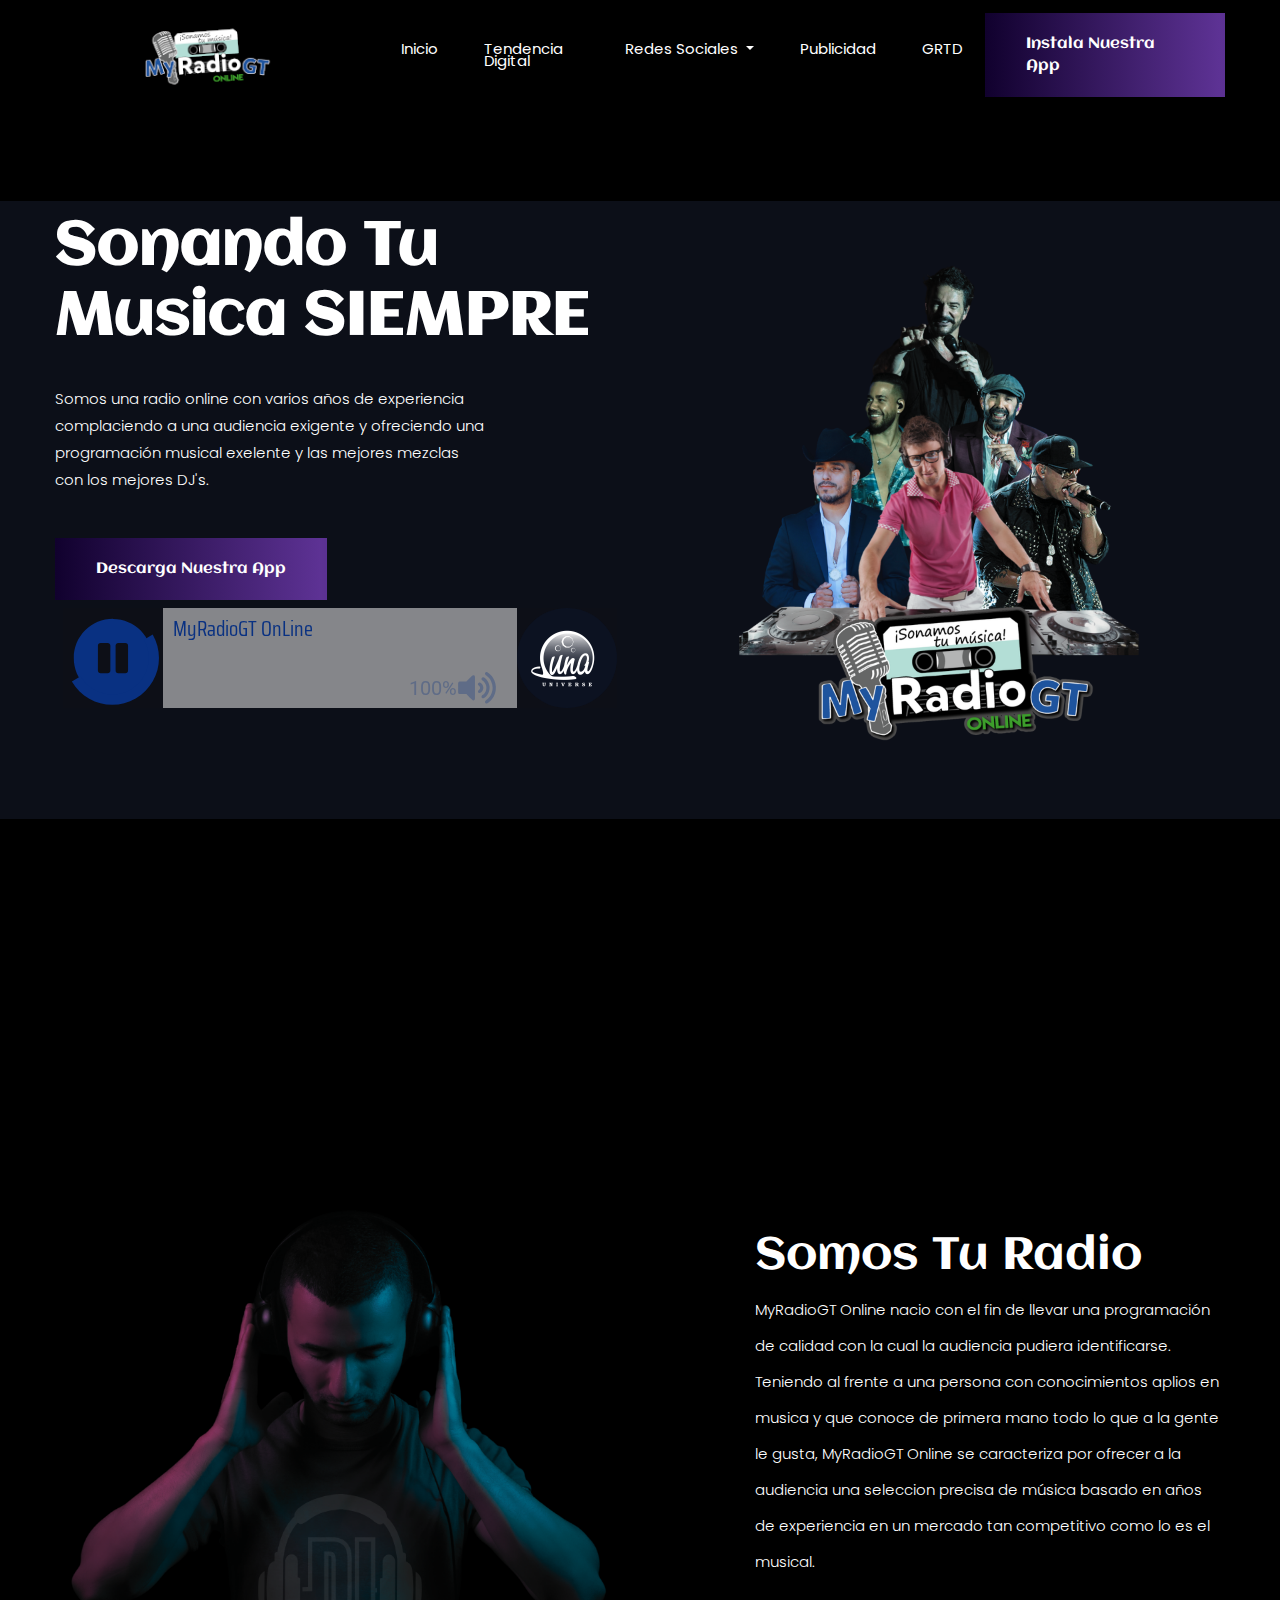
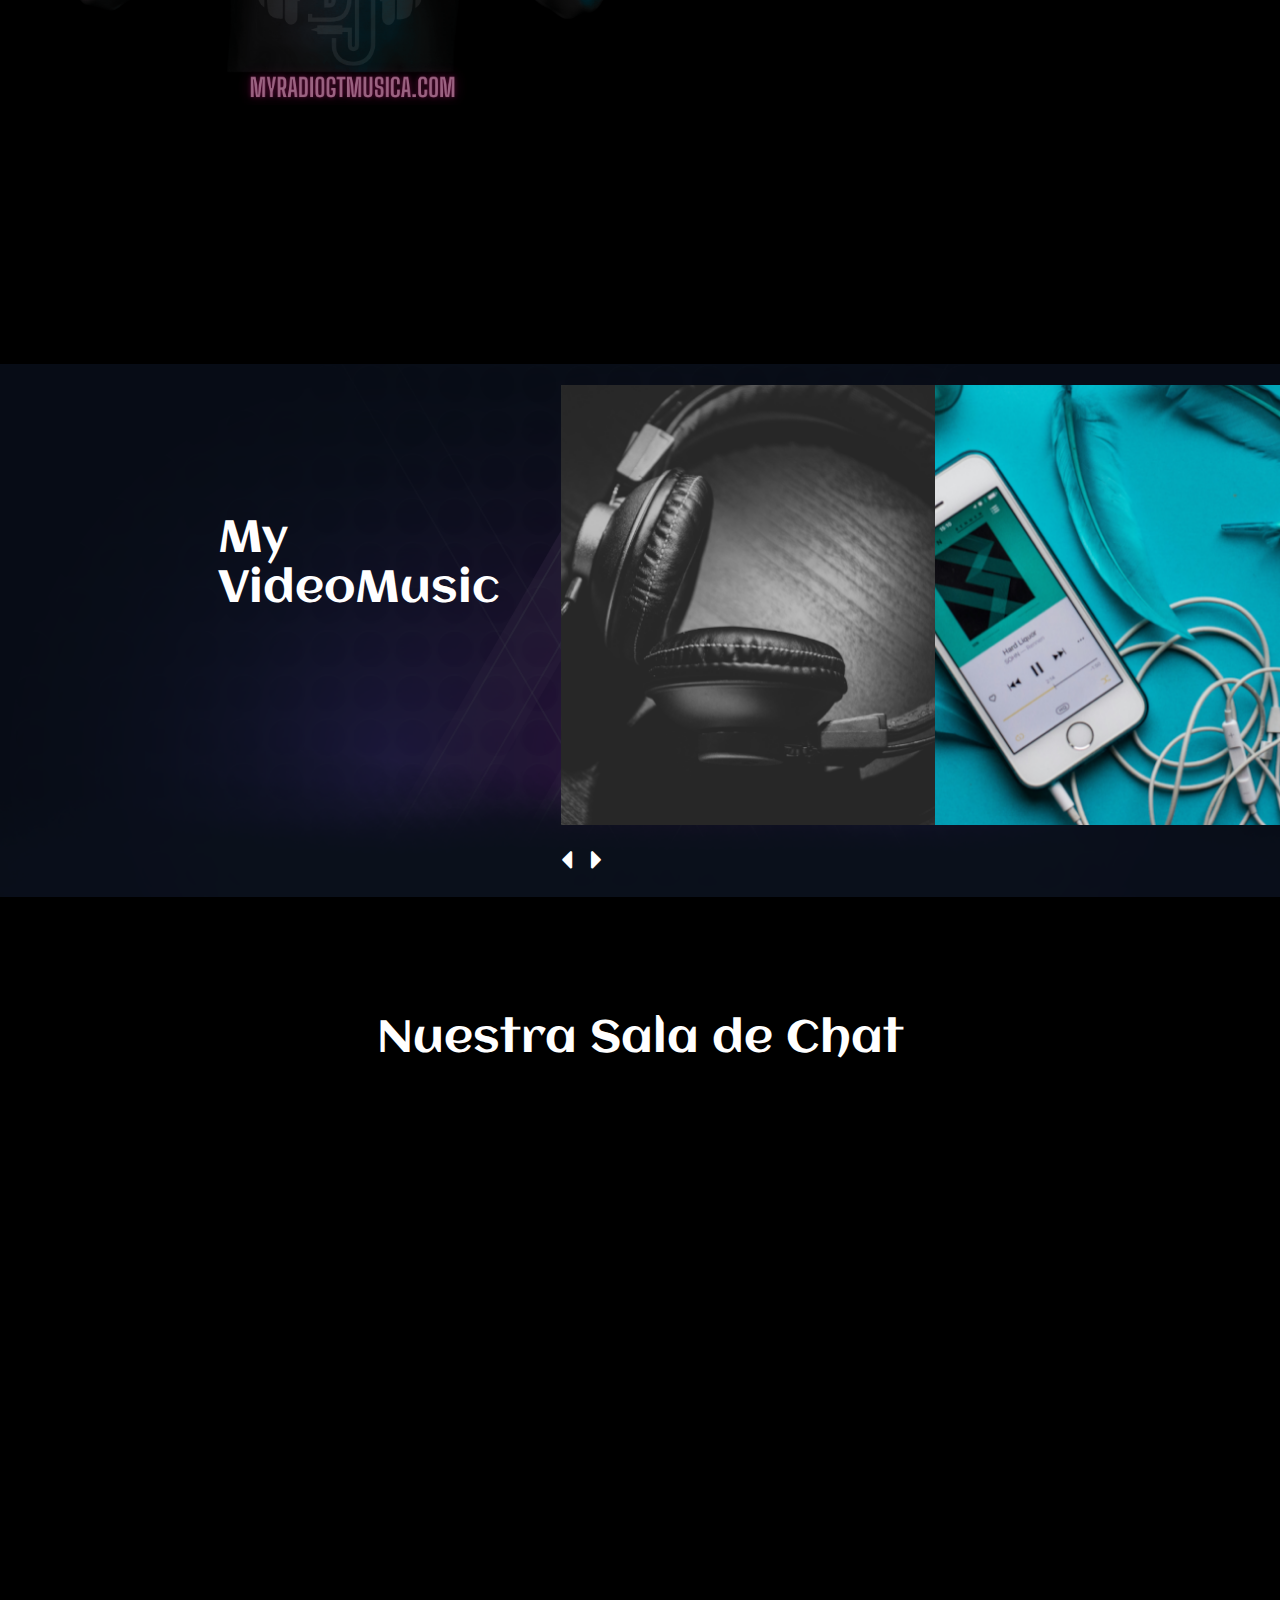
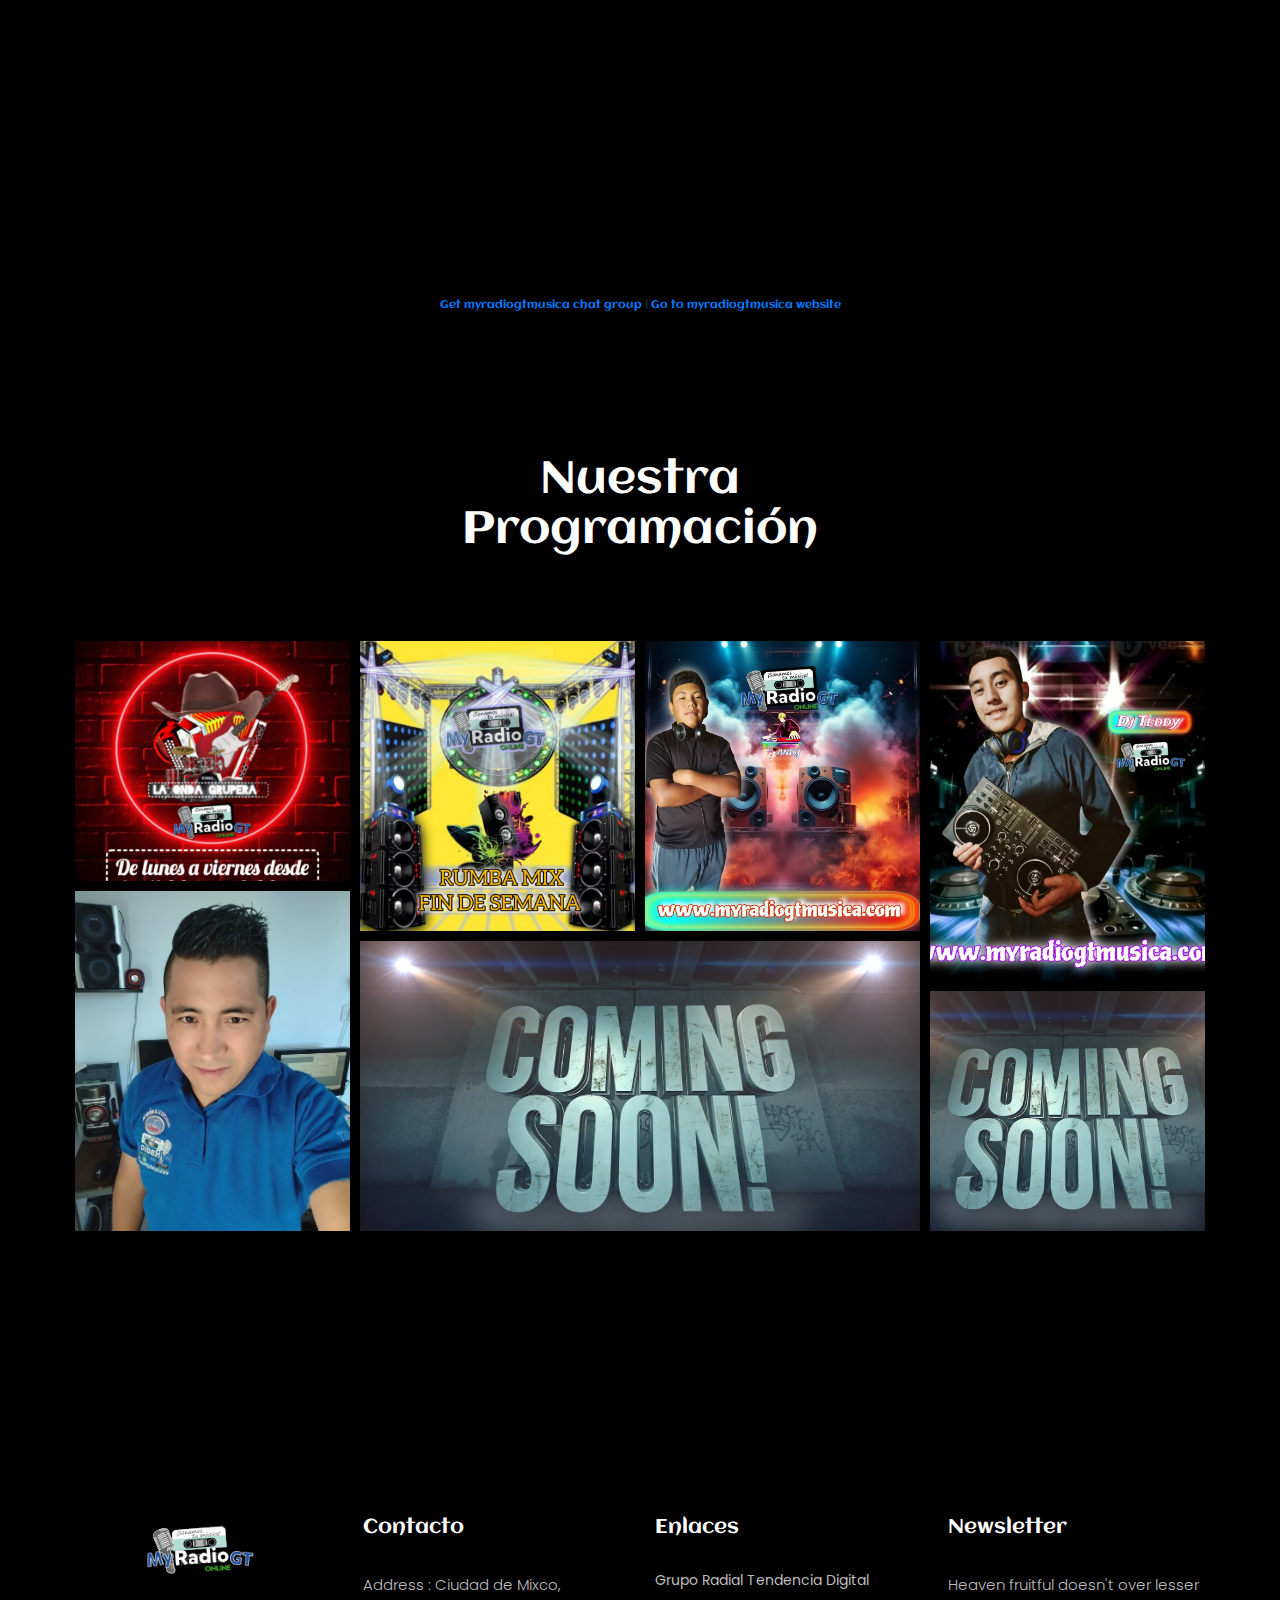
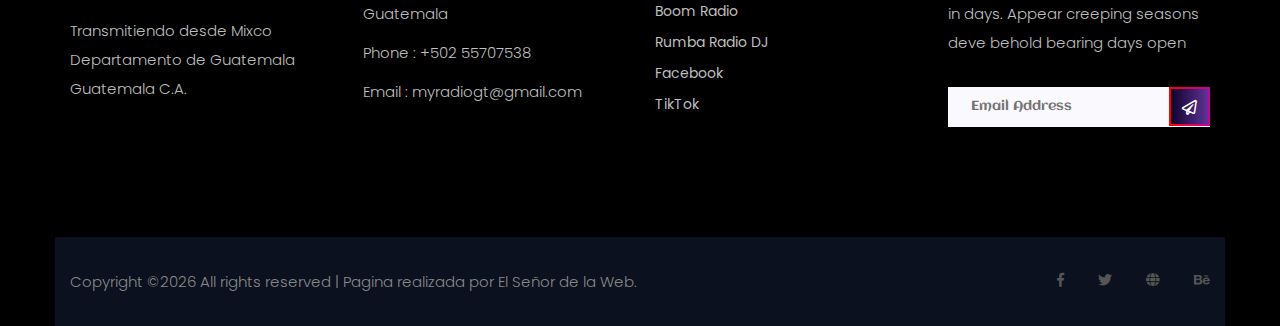
==== index.html @ c95546be "Add files via upload" ====
<!doctype html>
<html lang="zxx">

<head>
    <!-- Required meta tags -->
    <meta charset="utf-8">
    <meta name="viewport" content="width=device-width, initial-scale=1, shrink-to-fit=no">
    <title>MyRadioGT Online - SONAMOS TU MUSICA!!!</title>
    <link rel="icon" href="">
    <!-- Bootstrap CSS -->
    <link rel="stylesheet" href="css/bootstrap.min.css">
    <!-- animate CSS -->
    <link rel="stylesheet" href="css/animate.css">
    <!-- owl carousel CSS -->
    <link rel="stylesheet" href="css/owl.carousel.min.css">
    <!-- font awesome CSS -->
    <link rel="stylesheet" href="css/all.css">
    <!-- flaticon CSS -->
    <link rel="stylesheet" href="css/flaticon.css">
    <link rel="stylesheet" href="css/themify-icons.css">
    <!-- font awesome CSS -->
    <link rel="stylesheet" href="css/magnific-popup.css">
    <!-- swiper CSS -->
    <link rel="stylesheet" href="css/slick.css">
    <!-- style CSS -->
    <link rel="stylesheet" href="css/style.css">
</head>

<body>
    <div style="background-color:black;"">
        <!--::header part start::-->
        <header class="main_menu single_page_menu" style="background-color: #000000;">
            <div class="container">
                <div class="row align-items-center">
                    <div class="col-lg-12">
                        <nav class="navbar navbar-expand-lg navbar-light" style="background-color: #000000;" >
                            <a class="navbar-brand" href="index.html"> <img src="img/logo.png" alt="logo"> </a>
                            <button class="navbar-toggler" type="button" data-toggle="collapse"
                                data-target="#navbarSupportedContent" aria-controls="navbarSupportedContent"
                                aria-expanded="false" aria-label="Toggle navigation">
                                <span class="menu_icon"><i class="fas fa-bars"></i></span>
                            </button>

                            <div class="collapse navbar-collapse main-menu-item" id="navbarSupportedContent">
                                <ul class="navbar-nav">
                                    <li class="nav-item">
                                        <a class="nav-link" href="index.html">inicio</a>
                                    </li>
                                    <li class="nav-item">
                                        <a class="nav-link" href="team.html">Tendencia Digital</a>
                                    </li>
                                    <li class="nav-item dropdown">
                                        <a class="nav-link dropdown-toggle" href="blog.html" id="navbarDropdown"
                                            role="button" data-toggle="dropdown" aria-haspopup="true"
                                            aria-expanded="false">
                                            Redes Sociales
                                        </a>
                                        <div class="dropdown-menu" aria-labelledby="navbarDropdown" style="background-color: #6b6b6b;">
                                            <a class="dropdown-item" href="https://www.facebook.com/myradiogtmusica?mibextid=ZbWKwLl" style="background-color: #6b6b6b;"> facebook</a>
                                            <a class="dropdown-item" href="https://www.tiktok.com/@myradiogt?_t=8jrAnpiNuY2&_r=1" style="background-color: #6b6b6b;">TikTok</a>
                                            <a class="dropdown-item" href="https://api.whatsapp.com/send?phone=+50255707538&text=Hola%20escucho%20la%20radio" style="background-color: #6b6b6b;">WhatsApp</a>
                                            <a class="dropdown-item" href="https://youtube.com/@myradiogt?si=BqrfDGuRpAugV2VF" style="background-color: #6b6b6b;">YouTube</a>
                                        </div>
                                    </li>
                                    <li class="nav-item">
                                        <a class="nav-link" href="https://api.whatsapp.com/send?phone=+50255707538&text=Hola,%20quiciera%20saber%20precios%20sobre%20la%20publicidad">Publicidad</a>
                                    </li>
                                    <li class="nav-item">
                                        <a class="nav-link" href="https://www.grtdradio.com/">GRTD</a>
                                    </li>
                                </ul>
                            </div>
                            <a href="https://play.google.com/store/apps/details?id=com.syswhite.whiteradio&fbclid=IwZXh0bgNhZW0CMTAAAR2sitvdRhGp9dZJS0xTyHC7Nximfi8vw_6axZG-9YDsSAGN40zgsAKoOEY_aem_zGzJEb58iLPA0dssIbLiTg" class="btn_1 d-none d-sm-block">Instala Nuestra App</a>
                        </nav>
                    </div>
                </div>
            </div>
        </header>
        <!-- Header part end-->

        <!-- banner part start-->
        <section class="banner_part">
            <div class="container">
                <div class="row align-items-center justify-content-between">
                    <div class="col-lg-6 col-md-8">
                        <div class="banner_text">
                            <div class="banner_text_iner">
                                <h1>Sonando
                                    Tu Musica SIEMPRE</h1>
                                <p>Somos una radio online con varios
                                    años de experiencia complaciendo
                                    a una audiencia exigente y ofreciendo
                                    una programación musical exelente y 
                                    las mejores mezclas con los mejores DJ's.
                                </p>
                                <a href="https://play.google.com/store/apps/details?id=com.syswhite.whiteradio&fbclid=IwZXh0bgNhZW0CMTAAAR2sitvdRhGp9dZJS0xTyHC7Nximfi8vw_6axZG-9YDsSAGN40zgsAKoOEY_aem_zGzJEb58iLPA0dssIbLiTg" class="btn_1">Descarga Nuestra App</a>
                                <iframe frameborder='0' height='200' width='100%' scrolling='no' src='repro/index.html'></iframe>
                            </div>
                        </div>
                    </div>
                </div>
            </div>
        </section>
        <!-- banner part start-->
        <!-- about_us part start-->
        <section class="about_us section_padding">
            <div class="container">
                <div class="row align-items-center justify-content-between">
                    <div class="col-md-5 col-lg-6 col-xl-6">
                        <div class="learning_img">
                            <img src="img/about_img.png" alt="">
                        </div>
                    </div>
                    <div class="col-md-7 col-lg-6 col-xl-5">
                        <div class="about_us_text">
                            <h2>Somos Tu Radio</h2>
                            <p>MyRadioGT Online nacio con el fin
                                de llevar una programación de
                                calidad con la cual la audiencia pudiera identificarse.
                                Teniendo al frente a una persona con conocimientos aplios
                                en musica y que conoce de primera mano todo lo que a la gente le gusta,
                                MyRadioGT Online se caracteriza por ofrecer a la audiencia una seleccion precisa
                                de música basado en años de experiencia en un mercado tan competitivo como lo es el musical. </p>
                        </div>
                    </div>
                </div>
            </div>
        </section>
        <!-- about_us part end-->

        <!--::about_us part start::-->
        <section class="live_stareams padding_bottom">
            <div class="container-fluid">
                <div class="row align-items-center justify-content-between">
                    <div class="col-md-2 offset-lg-2 offset-sm-1">
                        <div class="section_tittle">
                            <h2>My <br> VideoMusic</h2>
                        </div>
                    </div>
                    <div class="col-md-7 offset-sm-1">
                        <div class="live_stareams_slide owl-carousel">
                            <div class="live_stareams_slide_img">
                                <img src="img/live_streams_1.png" alt="">
                                <div class="extends_video">
                                    <a id="play-video_1" class="video-play-button popup-youtube" 
                                        href="https://www.youtube.com/watch?v=nZ0zbsZOdwg">
                                        <span class="fas fa-play"></span>
                                    </a>
                                </div>
                            </div>
                            <div class="live_stareams_slide_img">
                                <img src="img/live_streams_2.png" alt="">
                                <div class="extends_video">
                                    <a id="play-video_1" class="video-play-button popup-youtube"
                                        href="https://www.youtube.com/watch?v=0yr75-gxVtM">
                                        <span class="fas fa-play"></span>
                                    </a>
                                </div>
                            </div>
                            <div class="live_stareams_slide_img">
                                <img src="img/live_streams_1.png" alt="">
                                <div class="extends_video">
                                    <a id="play-video_1" class="video-play-button popup-youtube"
                                        href="https://www.youtube.com/watch?v=-apU2sviHCM">
                                        <span class="fas fa-play"></span>
                                    </a>
                                </div>
                            </div>
                            <div class="live_stareams_slide_img">
                                <img src="img/live_streams_2.png" alt="">
                                <div class="extends_video">
                                    <a id="play-video_1" class="video-play-button popup-youtube"
                                        href="ttps://www.youtube.com/watch?v=svSvLjcMgRU">
                                        <span class="fas fa-play"></span>
                                    </a>
                                </div>
                            </div>
                            <div class="live_stareams_slide_img">
                                <img src="img/live_streams_1.png" alt="">
                                <div class="extends_video">
                                    <a id="play-video_1" class="video-play-button popup-youtube"
                                        href="https://www.youtube.com/watch?v=Bs7oESFZYNo">
                                        <span class="fas fa-play"></span>
                                    </a>
                                </div>
                            </div>
                            <div class="live_stareams_slide_img">
                                <img src="img/live_streams_2.png" alt="">
                                <div class="extends_video">
                                    <a id="play-video_1" class="video-play-button popup-youtube"
                                        href="https://www.youtube.com/watch?v=QCZZwZQ4qNs">
                                        <span class="fas fa-play"></span>
                                    </a>
                                </div>
                            </div>
                            <div class="live_stareams_slide_img">
                                <img src="img/live_streams_1.png" alt="">
                                <div class="extends_video">
                                    <a id="play-video_1" class="video-play-button popup-youtube"
                                        href="https://www.youtube.com/watch?v=EScLmWJs82I">
                                        <span class="fas fa-play"></span>
                                    </a>
                                </div>
                            </div>
                            <div class="live_stareams_slide_img">
                                <img src="img/live_streams_2.png" alt="">
                                <div class="extends_video">
                                    <a id="play-video_1" class="video-play-button popup-youtube"
                                        href="https://www.youtube.com/watch?v=fNFzfwLM72c">
                                        <span class="fas fa-play"></span>
                                    </a>
                                </div>
                            </div>
                        </div>
                    </div>
                </div>
            </div>
        </section>
        <!--::about_us part end::-->

        <!-- use sasu part end-->
        <section class="Latest_War">
            <div class="container">
                <div class="row justify-content-center">
                    <div class="col-lg-8">
                        <div class="section_tittle text-center">
                            <h2>Nuestra Sala de Chat</h2>
                        </div>
                    </div>
                </div>
                <div class="row justify-content-center align-items-center">
                    <iframe src="https://xat.com/embed/chat.php#id=220530586&gn=myradiogtmusica" width="100%" height="750" frameborder="0" scrolling="no"></iframe><br><small><a target="_BLANK" href="https://xat.com/web_gear/chat/embed.php?id=220530586&GroupName=myradiogtmusica">Get myradiogtmusica chat group</a> | <a target="_BLANK" href="https://xat.com/myradiogtmusica"> Go to myradiogtmusica website</a></small><br>
                                        </div>
        <!-- use sasu part end-->

        <!-- gallery_part part start-->
        <section class="gallery_part section_padding">
            <div class="container">
                <div class="row justify-content-center">
                    <div class="col-xl-5">
                        <div class="section_tittle text-center">
                            <h2>Nuestra Programación</h2>
                        </div>
                    </div>
                </div>
                <div class="row">
                    <div class="col-xl-12">
                        <div class="gallery_part_item">
                            <div class="grid">
                                <div class="grid-sizer"></div>
                                <a href="img/gallery/1.jpeg"
                                    class="grid-item bg_img img-gal grid-item--height-1"
                                    style="background-image: url('img/gallery/1.jpeg')">
                                    <div class="single_gallery_item">
                                        <div class="single_gallery_item_iner">
                                            <div class="gallery_item_text">
                                                <i class="ti-zoom-in"></i>
                                            </div>
                                        </div>
                                    </div>
                                </a>
                                <a href="img/gallery/2.jpeg" class="grid-item bg_img img-gal"
                                    style="background-image: url('img/gallery/2.jpeg')">
                                    <div class="single_gallery_item">
                                        <div class="single_gallery_item_iner">
                                            <div class="gallery_item_text">
                                                <i class="ti-zoom-in"></i>
                                            </div>
                                        </div>
                                    </div>
                                </a>
                                <a href="img/gallery/3.jpeg" class="grid-item bg_img img-gal"
                                    style="background-image: url('img/gallery/3.jpeg')">
                                    <div class="single_gallery_item">
                                        <div class="single_gallery_item_iner">
                                            <div class="gallery_item_text">
                                                <i class="ti-zoom-in"></i>
                                            </div>
                                        </div>
                                    </div>
                                </a>
                                <a href="img/gallery/4.jpeg"
                                    class="grid-item bg_img img-gal grid-item--height-2"
                                    style="background-image: url('img/gallery/4.jpeg')">
                                    <div class="single_gallery_item">
                                        <div class="single_gallery_item_iner">
                                            <div class="gallery_item_text">
                                                <i class="ti-zoom-in"></i>
                                            </div>
                                        </div>
                                    </div>
                                </a>
                                <a href="img/gallery/5.jpeg"
                                    class="grid-item bg_img img-gal grid-item--height-2"
                                    style="background-image: url('img/gallery/5.jpeg')">
                                    <div class="single_gallery_item">
                                        <div class="single_gallery_item_iner">
                                            <div class="gallery_item_text">
                                                <i class="ti-zoom-in"></i>
                                            </div>
                                        </div>
                                    </div>
                                </a>
                                <a href="img/gallery/6.jpg"
                                    class="grid-item bg_img img-gal grid-item--width-1"
                                    style="background-image: url('img/gallery/6.jpg')">
                                    <div class="single_gallery_item">
                                        <div class="single_gallery_item_iner">
                                            <div class="gallery_item_text">
                                                <i class="ti-zoom-in"></i>
                                            </div>
                                        </div>
                                    </div>
                                </a>
                                <a href="img/gallery/6.jpg"
                                    class="grid-item bg_img img-gal sm_weight  grid-item--height-1"
                                    style="background-image: url('img/gallery/6.jpg')">
                                    <div class="single_gallery_item">
                                        <div class="single_gallery_item_iner">
                                            <div class="gallery_item_text">
                                                <i class="ti-zoom-in"></i>
                                            </div>
                                        </div>
                                    </div>
                                </a>
                            </div>
                        </div>
                    </div>
                </div>
            </div>
        </section>
        <!-- gallery_part part end-->

        <!--::footer_part start::-->
        <footer class="footer_part">
            <div class="footer_top">
                <div class="container">
                    <div class="row">
                        <div class="col-sm-6 col-lg-3">
                            <div class="single_footer_part">
                                <a href="index.html" class="footer_logo_iner"> <img src="img/logo.png" alt="#"> </a>
                                <p>Transmitiendo desde Mixco
                                    Departamento de Guatemala
                                    Guatemala C.A.
                                </p>
                            </div>
                        </div>
                        <div class="col-sm-6 col-lg-3">
                            <div class="single_footer_part">
                                <h4>Contacto</h4>
                                <p>Address : Ciudad de Mixco, Guatemala</p>
                                <p>Phone : +502 55707538</p>
                                <p>Email : myradiogt@gmail.com</p>
                            </div>
                        </div>
                        <div class="col-sm-6 col-lg-3">
                            <div class="single_footer_part">
                                <h4>Enlaces</h4>
                                <ul class="list-unstyled">
                                    <li><a href="https://www.grtdradio.com/"> Grupo Radial Tendencia Digital</a></li>
                                    <li><a href="https://boom.grtdradio.com/">Boom Radio</a></li>
                                    <li><a href="https://www.rumbaradiodj.com/">Rumba Radio DJ</a></li>
                                    <li><a href="https://www.facebook.com/myradiogtmusica?mibextid=ZbWKwLl">Facebook</a></li>
                                    <li><a href="https://www.tiktok.com/@myradiogt?_t=8jrAnpiNuY2&_r=1">TikTok</a></li>
                                </ul>
                            </div>
                        </div>
                        <div class="col-sm-6 col-lg-3">
                            <div class="single_footer_part">
                                <h4>Newsletter</h4>
                                <p>Heaven fruitful doesn't over lesser in days. Appear creeping seasons deve behold
                                    bearing
                                    days
                                    open
                                </p>
                                <div id="mc_embed_signup">
                                    <form target="_blank"
                                        action="https://spondonit.us12.list-manage.com/subscribe/post?u=1462626880ade1ac87bd9c93a&amp;id=92a4423d01"
                                        method="get" class="subscribe_form relative mail_part">
                                        <input type="email" name="email" id="newsletter-form-email"
                                            placeholder="Email Address" class="placeholder hide-on-focus"
                                            onfocus="this.placeholder = ''"
                                            onblur="this.placeholder = ' Email Address '">
                                        <button type="submit" name="submit" id="newsletter-submit"
                                            class="email_icon newsletter-submit button-contactForm"><i
                                                class="far fa-paper-plane"></i></button>
                                        <div class="mt-10 info"></div>
                                    </form>
                                </div>
                            </div>
                        </div>
                    </div>
                </div>
            </div>
            <div class="copygight_text">
                <div class="container">
                    <div class="row align-items-center">
                        <div class="col-lg-8">
                            <div class="copyright_text">
                                <P><!-- Link back to Colorlib can't be removed. Template is licensed under CC BY 3.0. -->
Copyright &copy;<script>document.write(new Date().getFullYear());</script> All rights reserved | Pagina realizada por El Señor de la Web.
<!-- Link back to Colorlib can't be removed. Template is licensed under CC BY 3.0. --></P>
                            </div>
                        </div>
                        <div class="col-lg-4">
                            <div class="footer_icon social_icon">
                                <ul class="list-unstyled">
                                    <li><a href="#" class="single_social_icon"><i class="fab fa-facebook-f"></i></a>
                                    </li>
                                    <li><a href="#" class="single_social_icon"><i class="fab fa-twitter"></i></a></li>
                                    <li><a href="#" class="single_social_icon"><i class="fas fa-globe"></i></a></li>
                                    <li><a href="#" class="single_social_icon"><i class="fab fa-behance"></i></a></li>
                                </ul>
                            </div>
                        </div>
                    </div>
                </div>
            </div>
        </footer>
        <!--::footer_part end::-->
    </div>


    <!-- jquery plugins here-->
    <script src="js/jquery-1.12.1.min.js"></script>
    <!-- popper js -->
    <script src="js/popper.min.js"></script>
    <!-- bootstrap js -->
    <script src="js/bootstrap.min.js"></script>
    <!-- easing js -->
    <script src="js/jquery.magnific-popup.js"></script>
    <!-- swiper js -->
    <script src="js/swiper.min.js"></script>
    <!-- swiper js -->
    <script src="js/masonry.pkgd.js"></script>
    <!-- particles js -->
    <script src="js/owl.carousel.min.js"></script>
    <script src="js/jquery.nice-select.min.js"></script>
    <!-- slick js -->
    <script src="js/slick.min.js"></script>
    <script src="js/jquery.counterup.min.js"></script>
    <script src="js/waypoints.min.js"></script>
    <script src="js/contact.js"></script>
    <script src="js/jquery.ajaxchimp.min.js"></script>
    <script src="js/jquery.form.js"></script>
    <script src="js/jquery.validate.min.js"></script>
    <script src="js/mail-script.js"></script>
    <!-- custom js -->
    <script src="js/custom.js"></script>
</body>

</html>
---- css/flaticon.css ----
/*
  	Flaticon icon font: Flaticon
  	Creation date: 13/06/2019 05:10
  	*/

@font-face {
  font-family: "Flaticon";
  src: url("../fonts/Flaticon.eot");
  src: url("../fonts/Flaticon.eot?#iefix") format("embedded-opentype"),
       url("../fonts/Flaticon.woff2") format("woff2"),
       url("../fonts/Flaticon.woff") format("woff"),
       url("../fonts/Flaticon.ttf") format("truetype"),
       url("../fonts/Flaticon.svg#Flaticon") format("svg");
  font-weight: normal;
  font-style: normal;
}

@media screen and (-webkit-min-device-pixel-ratio:0) {
  @font-face {
    font-family: "Flaticon";
    src: url("./Flaticon.svg#Flaticon") format("svg");
  }
}

[class^="flaticon-"]:before, [class*=" flaticon-"]:before,
[class^="flaticon-"]:after, [class*=" flaticon-"]:after {   
  font-family: Flaticon;
        font-size: 20px;
font-style: normal;
}

.flaticon-right-arrow:before { content: "\f100"; }
---- css/themify-icons.css ----
@font-face {
	font-family: 'themify';
	src:url('../fonts/themify.eot?-fvbane');
	src:url('../fonts/themify.eot?#iefix-fvbane') format('embedded-opentype'),
		url('../fonts/themify.woff?-fvbane') format('woff'),
		url('../fonts/themify.ttf?-fvbane') format('truetype'),
		url('../fonts/themify.svg?-fvbane#themify') format('svg');
	font-weight: normal;
	font-style: normal;
}

[class^="ti-"], [class*=" ti-"] {
	font-family: 'themify';
	speak: none;
	font-style: normal;
	font-weight: normal;
	font-variant: normal;
	text-transform: none;
	line-height: 1;

	/* Better Font Rendering =========== */
	-webkit-font-smoothing: antialiased;
	-moz-osx-font-smoothing: grayscale;
}

.ti-wand:before {
	content: "\e600";
}
.ti-volume:before {
	content: "\e601";
}
.ti-user:before {
	content: "\e602";
}
.ti-unlock:before {
	content: "\e603";
}
.ti-unlink:before {
	content: "\e604";
}
.ti-trash:before {
	content: "\e605";
}
.ti-thought:before {
	content: "\e606";
}
.ti-target:before {
	content: "\e607";
}
.ti-tag:before {
	content: "\e608";
}
.ti-tablet:before {
	content: "\e609";
}
.ti-star:before {
	content: "\e60a";
}
.ti-spray:before {
	content: "\e60b";
}
.ti-signal:before {
	content: "\e60c";
}
.ti-shopping-cart:before {
	content: "\e60d";
}
.ti-shopping-cart-full:before {
	content: "\e60e";
}
.ti-settings:before {
	content: "\e60f";
}
.ti-search:before {
	content: "\e610";
}
.ti-zoom-in:before {
	content: "\e611";
}
.ti-zoom-out:before {
	content: "\e612";
}
.ti-cut:before {
	content: "\e613";
}
.ti-ruler:before {
	content: "\e614";
}
.ti-ruler-pencil:before {
	content: "\e615";
}
.ti-ruler-alt:before {
	content: "\e616";
}
.ti-bookmark:before {
	content: "\e617";
}
.ti-bookmark-alt:before {
	content: "\e618";
}
.ti-reload:before {
	content: "\e619";
}
.ti-plus:before {
	content: "\e61a";
}
.ti-pin:before {
	content: "\e61b";
}
.ti-pencil:before {
	content: "\e61c";
}
.ti-pencil-alt:before {
	content: "\e61d";
}
.ti-paint-roller:before {
	content: "\e61e";
}
.ti-paint-bucket:before {
	content: "\e61f";
}
.ti-na:before {
	content: "\e620";
}
.ti-mobile:before {
	content: "\e621";
}
.ti-minus:before {
	content: "\e622";
}
.ti-medall:before {
	content: "\e623";
}
.ti-medall-alt:before {
	content: "\e624";
}
.ti-marker:before {
	content: "\e625";
}
.ti-marker-alt:before {
	content: "\e626";
}
.ti-arrow-up:before {
	content: "\e627";
}
.ti-arrow-right:before {
	content: "\e628";
}
.ti-arrow-left:before {
	content: "\e629";
}
.ti-arrow-down:before {
	content: "\e62a";
}
.ti-lock:before {
	content: "\e62b";
}
.ti-location-arrow:before {
	content: "\e62c";
}
.ti-link:before {
	content: "\e62d";
}
.ti-layout:before {
	content: "\e62e";
}
.ti-layers:before {
	content: "\e62f";
}
.ti-layers-alt:before {
	content: "\e630";
}
.ti-key:before {
	content: "\e631";
}
.ti-import:before {
	content: "\e632";
}
.ti-image:before {
	content: "\e633";
}
.ti-heart:before {
	content: "\e634";
}
.ti-heart-broken:before {
	content: "\e635";
}
.ti-hand-stop:before {
	content: "\e636";
}
.ti-hand-open:before {
	content: "\e637";
}
.ti-hand-drag:before {
	content: "\e638";
}
.ti-folder:before {
	content: "\e639";
}
.ti-flag:before {
	content: "\e63a";
}
.ti-flag-alt:before {
	content: "\e63b";
}
.ti-flag-alt-2:before {
	content: "\e63c";
}
.ti-eye:before {
	content: "\e63d";
}
.ti-export:before {
	content: "\e63e";
}
.ti-exchange-vertical:before {
	content: "\e63f";
}
.ti-desktop:before {
	content: "\e640";
}
.ti-cup:before {
	content: "\e641";
}
.ti-crown:before {
	content: "\e642";
}
.ti-comments:before {
	content: "\e643";
}
.ti-comment:before {
	content: "\e644";
}
.ti-comment-alt:before {
	content: "\e645";
}
.ti-close:before {
	content: "\e646";
}
.ti-clip:before {
	content: "\e647";
}
.ti-angle-up:before {
	content: "\e648";
}
.ti-angle-right:before {
	content: "\e649";
}
.ti-angle-left:before {
	content: "\e64a";
}
.ti-angle-down:before {
	content: "\e64b";
}
.ti-check:before {
	content: "\e64c";
}
.ti-check-box:before {
	content: "\e64d";
}
.ti-camera:before {
	content: "\e64e";
}
.ti-announcement:before {
	content: "\e64f";
}
.ti-brush:before {
	content: "\e650";
}
.ti-briefcase:before {
	content: "\e651";
}
.ti-bolt:before {
	content: "\e652";
}
.ti-bolt-alt:before {
	content: "\e653";
}
.ti-blackboard:before {
	content: "\e654";
}
.ti-bag:before {
	content: "\e655";
}
.ti-move:before {
	content: "\e656";
}
.ti-arrows-vertical:before {
	content: "\e657";
}
.ti-arrows-horizontal:before {
	content: "\e658";
}
.ti-fullscreen:before {
	content: "\e659";
}
.ti-arrow-top-right:before {
	content: "\e65a";
}
.ti-arrow-top-left:before {
	content: "\e65b";
}
.ti-arrow-circle-up:before {
	content: "\e65c";
}
.ti-arrow-circle-right:before {
	content: "\e65d";
}
.ti-arrow-circle-left:before {
	content: "\e65e";
}
.ti-arrow-circle-down:before {
	content: "\e65f";
}
.ti-angle-double-up:before {
	content: "\e660";
}
.ti-angle-double-right:before {
	content: "\e661";
}
.ti-angle-double-left:before {
	content: "\e662";
}
.ti-angle-double-down:before {
	content: "\e663";
}
.ti-zip:before {
	content: "\e664";
}
.ti-world:before {
	content: "\e665";
}
.ti-wheelchair:before {
	content: "\e666";
}
.ti-view-list:before {
	content: "\e667";
}
.ti-view-list-alt:before {
	content: "\e668";
}
.ti-view-grid:before {
	content: "\e669";
}
.ti-uppercase:before {
	content: "\e66a";
}
.ti-upload:before {
	content: "\e66b";
}
.ti-underline:before {
	content: "\e66c";
}
.ti-truck:before {
	content: "\e66d";
}
.ti-timer:before {
	content: "\e66e";
}
.ti-ticket:before {
	content: "\e66f";
}
.ti-thumb-up:before {
	content: "\e670";
}
.ti-thumb-down:before {
	content: "\e671";
}
.ti-text:before {
	content: "\e672";
}
.ti-stats-up:before {
	content: "\e673";
}
.ti-stats-down:before {
	content: "\e674";
}
.ti-split-v:before {
	content: "\e675";
}
.ti-split-h:before {
	content: "\e676";
}
.ti-smallcap:before {
	content: "\e677";
}
.ti-shine:before {
	content: "\e678";
}
.ti-shift-right:before {
	content: "\e679";
}
.ti-shift-left:before {
	content: "\e67a";
}
.ti-shield:before {
	content: "\e67b";
}
.ti-notepad:before {
	content: "\e67c";
}
.ti-server:before {
	content: "\e67d";
}
.ti-quote-right:before {
	content: "\e67e";
}
.ti-quote-left:before {
	content: "\e67f";
}
.ti-pulse:before {
	content: "\e680";
}
.ti-printer:before {
	content: "\e681";
}
.ti-power-off:before {
	content: "\e682";
}
.ti-plug:before {
	content: "\e683";
}
.ti-pie-chart:before {
	content: "\e684";
}
.ti-paragraph:before {
	content: "\e685";
}
.ti-panel:before {
	content: "\e686";
}
.ti-package:before {
	content: "\e687";
}
.ti-music:before {
	content: "\e688";
}
.ti-music-alt:before {
	content: "\e689";
}
.ti-mouse:before {
	content: "\e68a";
}
.ti-mouse-alt:before {
	content: "\e68b";
}
.ti-money:before {
	content: "\e68c";
}
.ti-microphone:before {
	content: "\e68d";
}
.ti-menu:before {
	content: "\e68e";
}
.ti-menu-alt:before {
	content: "\e68f";
}
.ti-map:before {
	content: "\e690";
}
.ti-map-alt:before {
	content: "\e691";
}
.ti-loop:before {
	content: "\e692";
}
.ti-location-pin:before {
	content: "\e693";
}
.ti-list:before {
	content: "\e694";
}
.ti-light-bulb:before {
	content: "\e695";
}
.ti-Italic:before {
	content: "\e696";
}
.ti-info:before {
	content: "\e697";
}
.ti-infinite:before {
	content: "\e698";
}
.ti-id-badge:before {
	content: "\e699";
}
.ti-hummer:before {
	content: "\e69a";
}
.ti-home:before {
	content: "\e69b";
}
.ti-help:before {
	content: "\e69c";
}
.ti-headphone:before {
	content: "\e69d";
}
.ti-harddrives:before {
	content: "\e69e";
}
.ti-harddrive:before {
	content: "\e69f";
}
.ti-gift:before {
	content: "\e6a0";
}
.ti-game:before {
	content: "\e6a1";
}
.ti-filter:before {
	content: "\e6a2";
}
.ti-files:before {
	content: "\e6a3";
}
.ti-file:before {
	content: "\e6a4";
}
.ti-eraser:before {
	content: "\e6a5";
}
.ti-envelope:before {
	content: "\e6a6";
}
.ti-download:before {
	content: "\e6a7";
}
.ti-direction:before {
	content: "\e6a8";
}
.ti-direction-alt:before {
	content: "\e6a9";
}
.ti-dashboard:before {
	content: "\e6aa";
}
.ti-control-stop:before {
	content: "\e6ab";
}
.ti-control-shuffle:before {
	content: "\e6ac";
}
.ti-control-play:before {
	content: "\e6ad";
}
.ti-control-pause:before {
	content: "\e6ae";
}
.ti-control-forward:before {
	content: "\e6af";
}
.ti-control-backward:before {
	content: "\e6b0";
}
.ti-cloud:before {
	content: "\e6b1";
}
.ti-cloud-up:before {
	content: "\e6b2";
}
.ti-cloud-down:before {
	content: "\e6b3";
}
.ti-clipboard:before {
	content: "\e6b4";
}
.ti-car:before {
	content: "\e6b5";
}
.ti-calendar:before {
	content: "\e6b6";
}
.ti-book:before {
	content: "\e6b7";
}
.ti-bell:before {
	content: "\e6b8";
}
.ti-basketball:before {
	content: "\e6b9";
}
.ti-bar-chart:before {
	content: "\e6ba";
}
.ti-bar-chart-alt:before {
	content: "\e6bb";
}
.ti-back-right:before {
	content: "\e6bc";
}
.ti-back-left:before {
	content: "\e6bd";
}
.ti-arrows-corner:before {
	content: "\e6be";
}
.ti-archive:before {
	content: "\e6bf";
}
.ti-anchor:before {
	content: "\e6c0";
}
.ti-align-right:before {
	content: "\e6c1";
}
.ti-align-left:before {
	content: "\e6c2";
}
.ti-align-justify:before {
	content: "\e6c3";
}
.ti-align-center:before {
	content: "\e6c4";
}
.ti-alert:before {
	content: "\e6c5";
}
.ti-alarm-clock:before {
	content: "\e6c6";
}
.ti-agenda:before {
	content: "\e6c7";
}
.ti-write:before {
	content: "\e6c8";
}
.ti-window:before {
	content: "\e6c9";
}
.ti-widgetized:before {
	content: "\e6ca";
}
.ti-widget:before {
	content: "\e6cb";
}
.ti-widget-alt:before {
	content: "\e6cc";
}
.ti-wallet:before {
	content: "\e6cd";
}
.ti-video-clapper:before {
	content: "\e6ce";
}
.ti-video-camera:before {
	content: "\e6cf";
}
.ti-vector:before {
	content: "\e6d0";
}
.ti-themify-logo:before {
	content: "\e6d1";
}
.ti-themify-favicon:before {
	content: "\e6d2";
}
.ti-themify-favicon-alt:before {
	content: "\e6d3";
}
.ti-support:before {
	content: "\e6d4";
}
.ti-stamp:before {
	content: "\e6d5";
}
.ti-split-v-alt:before {
	content: "\e6d6";
}
.ti-slice:before {
	content: "\e6d7";
}
.ti-shortcode:before {
	content: "\e6d8";
}
.ti-shift-right-alt:before {
	content: "\e6d9";
}
.ti-shift-left-alt:before {
	content: "\e6da";
}
.ti-ruler-alt-2:before {
	content: "\e6db";
}
.ti-receipt:before {
	content: "\e6dc";
}
.ti-pin2:before {
	content: "\e6dd";
}
.ti-pin-alt:before {
	content: "\e6de";
}
.ti-pencil-alt2:before {
	content: "\e6df";
}
.ti-palette:before {
	content: "\e6e0";
}
.ti-more:before {
	content: "\e6e1";
}
.ti-more-alt:before {
	content: "\e6e2";
}
.ti-microphone-alt:before {
	content: "\e6e3";
}
.ti-magnet:before {
	content: "\e6e4";
}
.ti-line-double:before {
	content: "\e6e5";
}
.ti-line-dotted:before {
	content: "\e6e6";
}
.ti-line-dashed:before {
	content: "\e6e7";
}
.ti-layout-width-full:before {
	content: "\e6e8";
}
.ti-layout-width-default:before {
	content: "\e6e9";
}
.ti-layout-width-default-alt:before {
	content: "\e6ea";
}
.ti-layout-tab:before {
	content: "\e6eb";
}
.ti-layout-tab-window:before {
	content: "\e6ec";
}
.ti-layout-tab-v:before {
	content: "\e6ed";
}
.ti-layout-tab-min:before {
	content: "\e6ee";
}
.ti-layout-slider:before {
	content: "\e6ef";
}
.ti-layout-slider-alt:before {
	content: "\e6f0";
}
.ti-layout-sidebar-right:before {
	content: "\e6f1";
}
.ti-layout-sidebar-none:before {
	content: "\e6f2";
}
.ti-layout-sidebar-left:before {
	content: "\e6f3";
}
.ti-layout-placeholder:before {
	content: "\e6f4";
}
.ti-layout-menu:before {
	content: "\e6f5";
}
.ti-layout-menu-v:before {
	content: "\e6f6";
}
.ti-layout-menu-separated:before {
	content: "\e6f7";
}
.ti-layout-menu-full:before {
	content: "\e6f8";
}
.ti-layout-media-right-alt:before {
	content: "\e6f9";
}
.ti-layout-media-right:before {
	content: "\e6fa";
}
.ti-layout-media-overlay:before {
	content: "\e6fb";
}
.ti-layout-media-overlay-alt:before {
	content: "\e6fc";
}
.ti-layout-media-overlay-alt-2:before {
	content: "\e6fd";
}
.ti-layout-media-left-alt:before {
	content: "\e6fe";
}
.ti-layout-media-left:before {
	content: "\e6ff";
}
.ti-layout-media-center-alt:before {
	content: "\e700";
}
.ti-layout-media-center:before {
	content: "\e701";
}
.ti-layout-list-thumb:before {
	content: "\e702";
}
.ti-layout-list-thumb-alt:before {
	content: "\e703";
}
.ti-layout-list-post:before {
	content: "\e704";
}
.ti-layout-list-large-image:before {
	content: "\e705";
}
.ti-layout-line-solid:before {
	content: "\e706";
}
.ti-layout-grid4:before {
	content: "\e707";
}
.ti-layout-grid3:before {
	content: "\e708";
}
.ti-layout-grid2:before {
	content: "\e709";
}
.ti-layout-grid2-thumb:before {
	content: "\e70a";
}
.ti-layout-cta-right:before {
	content: "\e70b";
}
.ti-layout-cta-left:before {
	content: "\e70c";
}
.ti-layout-cta-center:before {
	content: "\e70d";
}
.ti-layout-cta-btn-right:before {
	content: "\e70e";
}
.ti-layout-cta-btn-left:before {
	content: "\e70f";
}
.ti-layout-column4:before {
	content: "\e710";
}
.ti-layout-column3:before {
	content: "\e711";
}
.ti-layout-column2:before {
	content: "\e712";
}
.ti-layout-accordion-separated:before {
	content: "\e713";
}
.ti-layout-accordion-merged:before {
	content: "\e714";
}
.ti-layout-accordion-list:before {
	content: "\e715";
}
.ti-ink-pen:before {
	content: "\e716";
}
.ti-info-alt:before {
	content: "\e717";
}
.ti-help-alt:before {
	content: "\e718";
}
.ti-headphone-alt:before {
	content: "\e719";
}
.ti-hand-point-up:before {
	content: "\e71a";
}
.ti-hand-point-right:before {
	content: "\e71b";
}
.ti-hand-point-left:before {
	content: "\e71c";
}
.ti-hand-point-down:before {
	content: "\e71d";
}
.ti-gallery:before {
	content: "\e71e";
}
.ti-face-smile:before {
	content: "\e71f";
}
.ti-face-sad:before {
	content: "\e720";
}
.ti-credit-card:before {
	content: "\e721";
}
.ti-control-skip-forward:before {
	content: "\e722";
}
.ti-control-skip-backward:before {
	content: "\e723";
}
.ti-control-record:before {
	content: "\e724";
}
.ti-control-eject:before {
	content: "\e725";
}
.ti-comments-smiley:before {
	content: "\e726";
}
.ti-brush-alt:before {
	content: "\e727";
}
.ti-youtube:before {
	content: "\e728";
}
.ti-vimeo:before {
	content: "\e729";
}
.ti-twitter:before {
	content: "\e72a";
}
.ti-time:before {
	content: "\e72b";
}
.ti-tumblr:before {
	content: "\e72c";
}
.ti-skype:before {
	content: "\e72d";
}
.ti-share:before {
	content: "\e72e";
}
.ti-share-alt:before {
	content: "\e72f";
}
.ti-rocket:before {
	content: "\e730";
}
.ti-pinterest:before {
	content: "\e731";
}
.ti-new-window:before {
	content: "\e732";
}
.ti-microsoft:before {
	content: "\e733";
}
.ti-list-ol:before {
	content: "\e734";
}
.ti-linkedin:before {
	content: "\e735";
}
.ti-layout-sidebar-2:before {
	content: "\e736";
}
.ti-layout-grid4-alt:before {
	content: "\e737";
}
.ti-layout-grid3-alt:before {
	content: "\e738";
}
.ti-layout-grid2-alt:before {
	content: "\e739";
}
.ti-layout-column4-alt:before {
	content: "\e73a";
}
.ti-layout-column3-alt:before {
	content: "\e73b";
}
.ti-layout-column2-alt:before {
	content: "\e73c";
}
.ti-instagram:before {
	content: "\e73d";
}
.ti-google:before {
	content: "\e73e";
}
.ti-github:before {
	content: "\e73f";
}
.ti-flickr:before {
	content: "\e740";
}
.ti-facebook:before {
	content: "\e741";
}
.ti-dropbox:before {
	content: "\e742";
}
.ti-dribbble:before {
	content: "\e743";
}
.ti-apple:before {
	content: "\e744";
}
.ti-android:before {
	content: "\e745";
}
.ti-save:before {
	content: "\e746";
}
.ti-save-alt:before {
	content: "\e747";
}
.ti-yahoo:before {
	content: "\e748";
}
.ti-wordpress:before {
	content: "\e749";
}
.ti-vimeo-alt:before {
	content: "\e74a";
}
.ti-twitter-alt:before {
	content: "\e74b";
}
.ti-tumblr-alt:before {
	content: "\e74c";
}
.ti-trello:before {
	content: "\e74d";
}
.ti-stack-overflow:before {
	content: "\e74e";
}
.ti-soundcloud:before {
	content: "\e74f";
}
.ti-sharethis:before {
	content: "\e750";
}
.ti-sharethis-alt:before {
	content: "\e751";
}
.ti-reddit:before {
	content: "\e752";
}
.ti-pinterest-alt:before {
	content: "\e753";
}
.ti-microsoft-alt:before {
	content: "\e754";
}
.ti-linux:before {
	content: "\e755";
}
.ti-jsfiddle:before {
	content: "\e756";
}
.ti-joomla:before {
	content: "\e757";
}
.ti-html5:before {
	content: "\e758";
}
.ti-flickr-alt:before {
	content: "\e759";
}
.ti-email:before {
	content: "\e75a";
}
.ti-drupal:before {
	content: "\e75b";
}
.ti-dropbox-alt:before {
	content: "\e75c";
}
.ti-css3:before {
	content: "\e75d";
}
.ti-rss:before {
	content: "\e75e";
}
.ti-rss-alt:before {
	content: "\e75f";
}
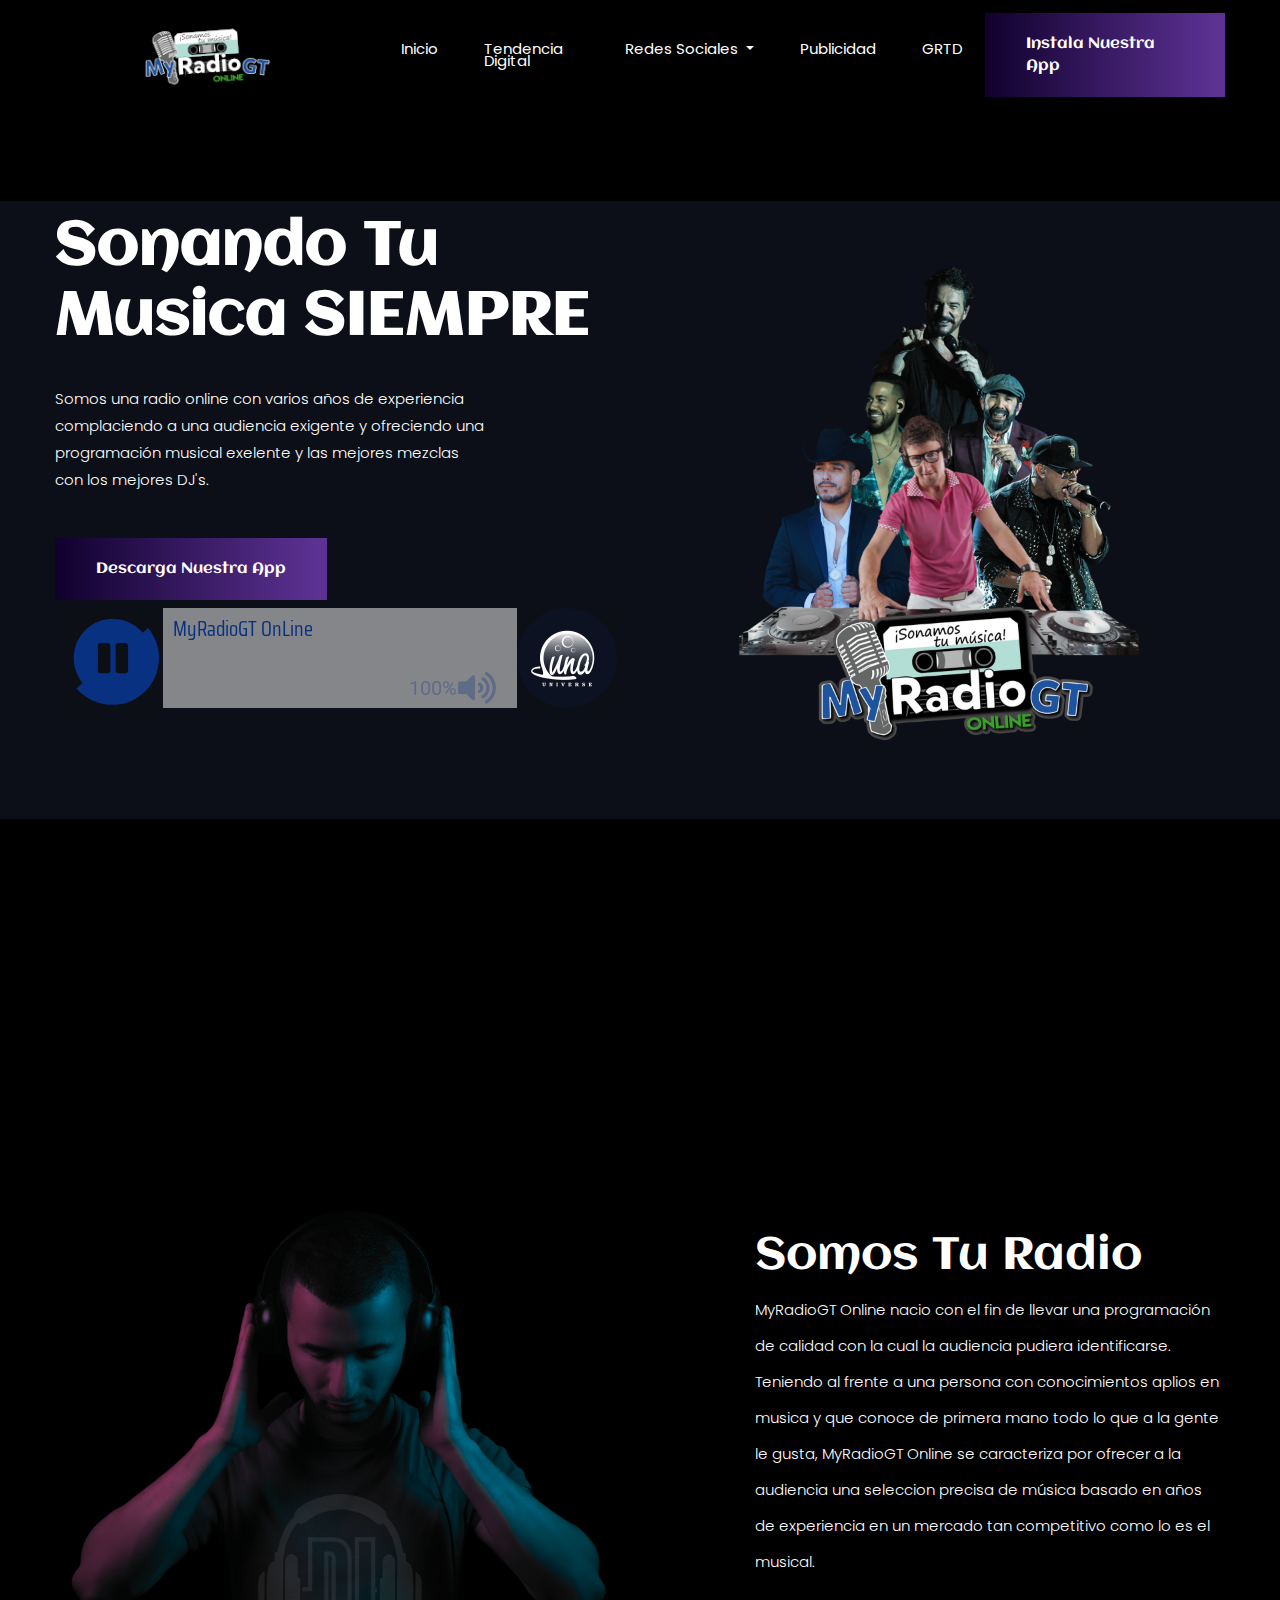
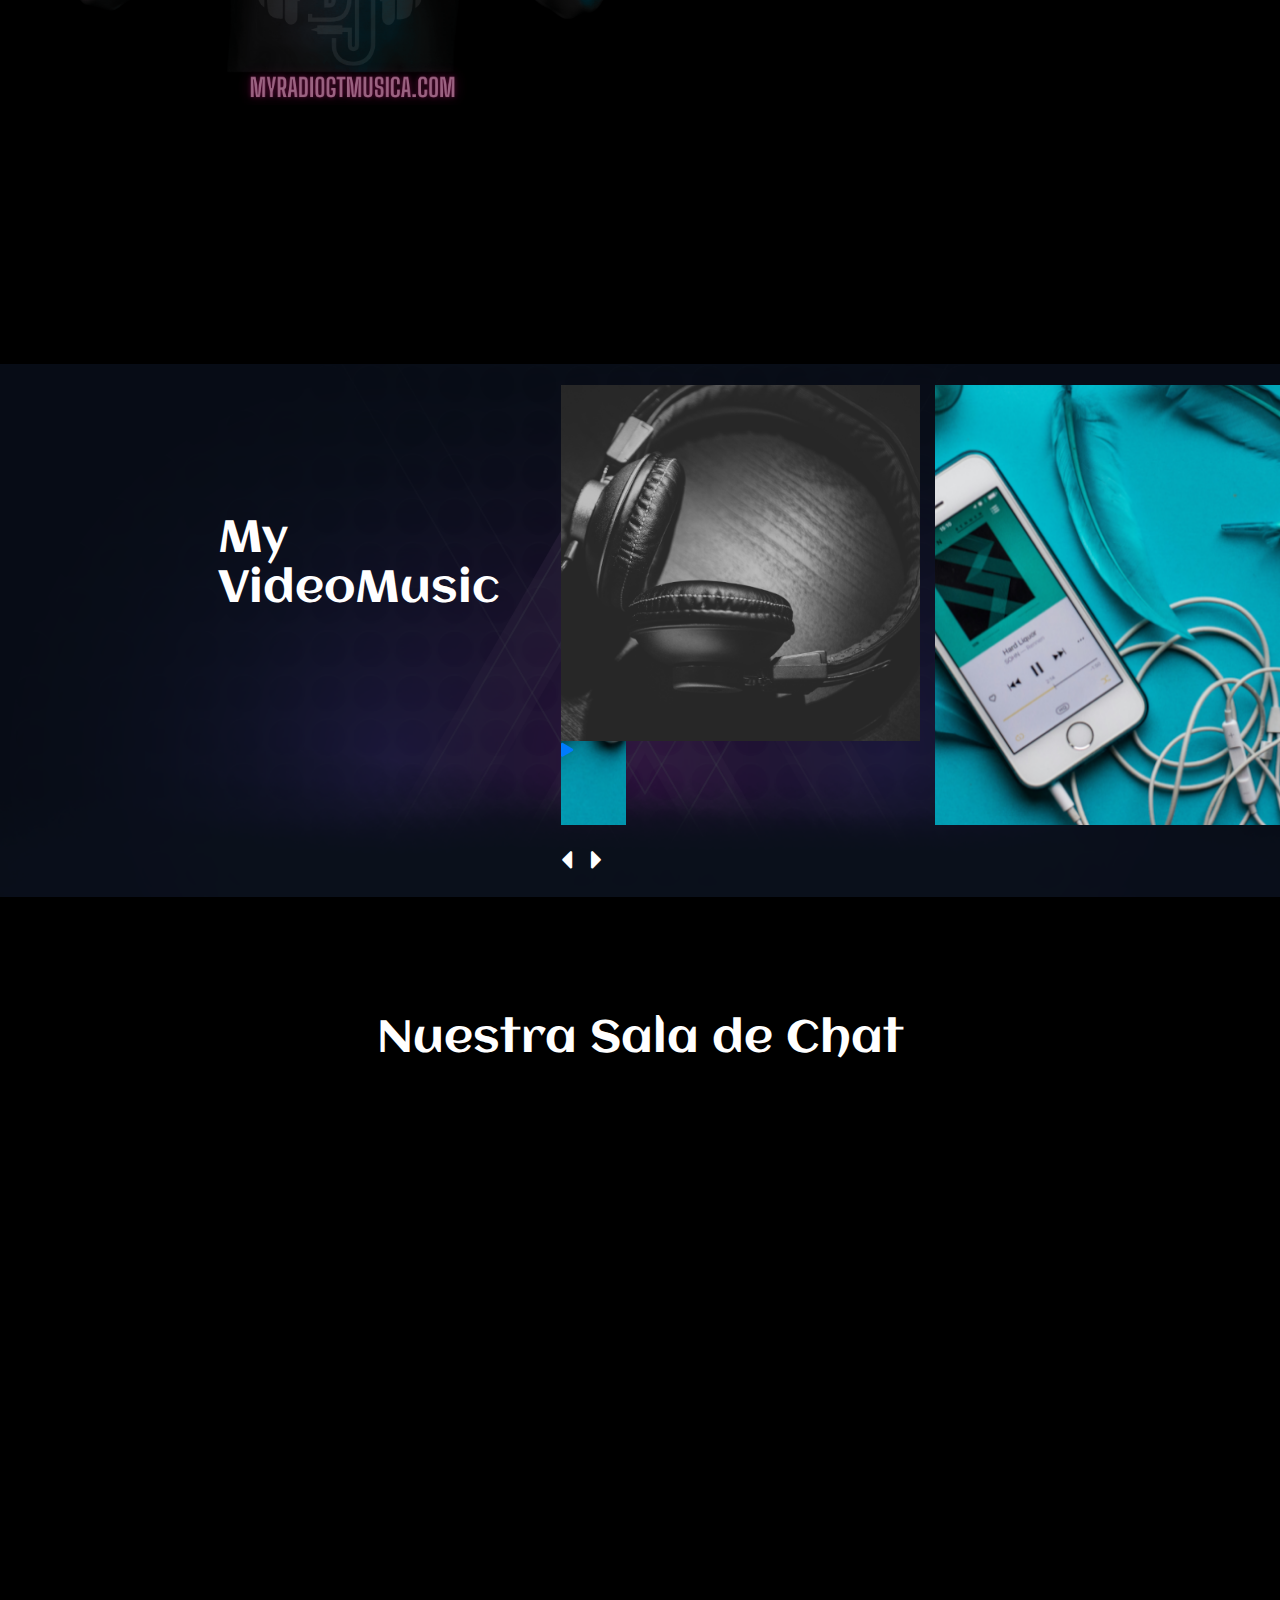
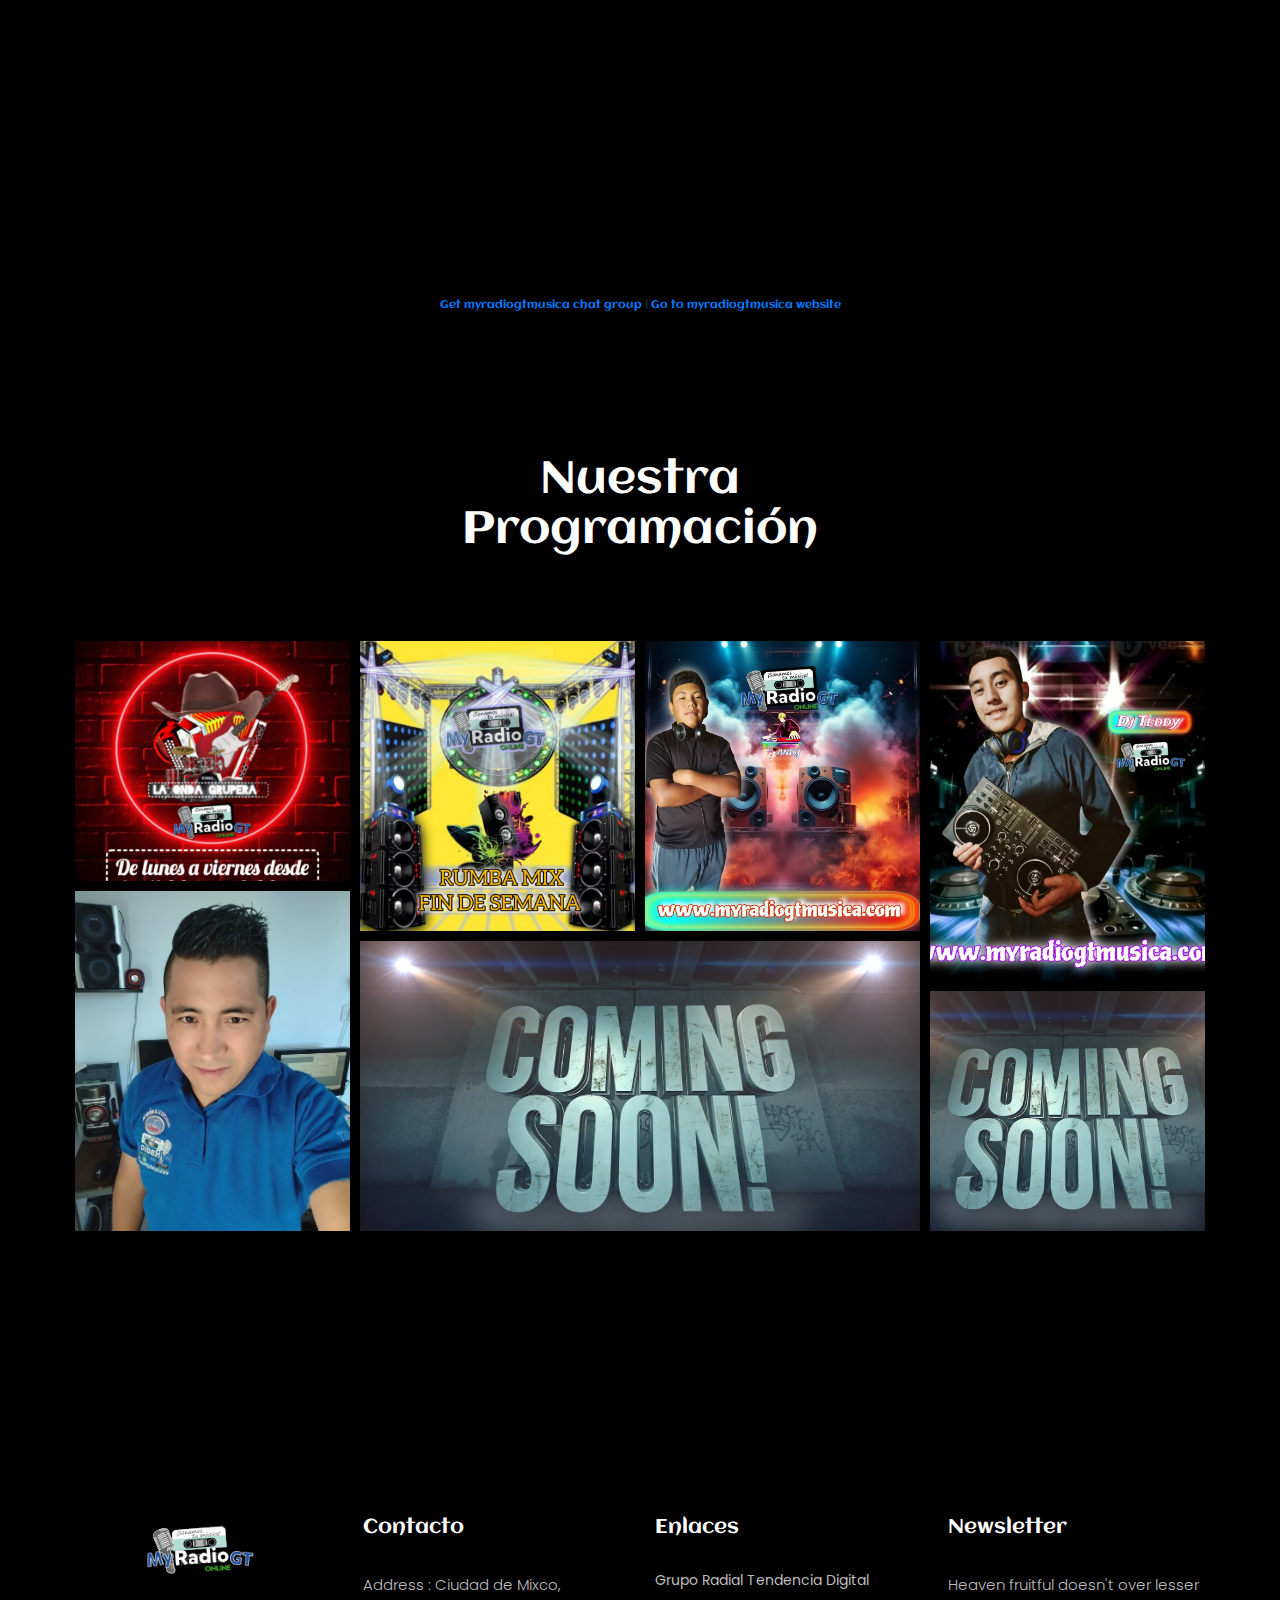
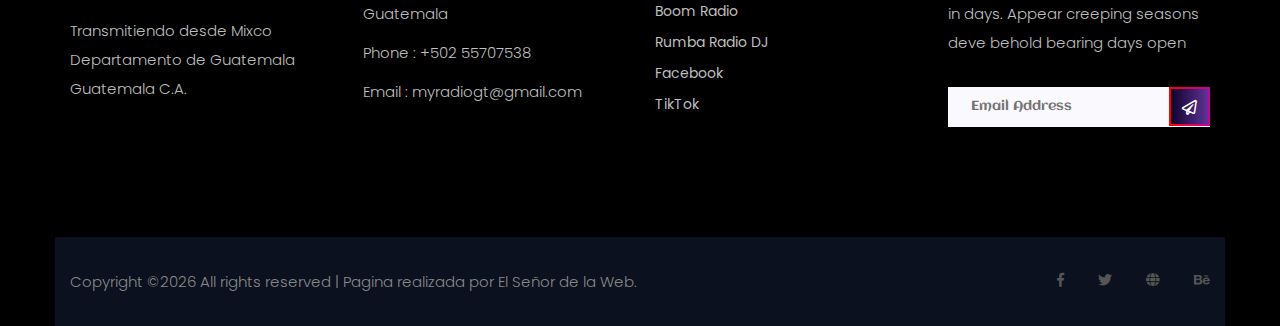
==== commit f1536acf: "Update index.html" ====
--- a/index.html
+++ b/index.html
@@ -139,7 +139,7 @@
                     </div>
                     <div class="col-md-7 offset-sm-1">
                         <div class="live_stareams_slide owl-carousel">
-                            <div class="live_stareams_slide_img">
+                            <div class="extends_video">
                                 <img src="img/live_streams_1.png" alt="">
                                 <div class="extends_video">
                                     <a id="play-video_1" class="video-play-button popup-youtube" 
@@ -449,4 +449,4 @@
     <script src="js/custom.js"></script>
 </body>
 
-</html>+</html>
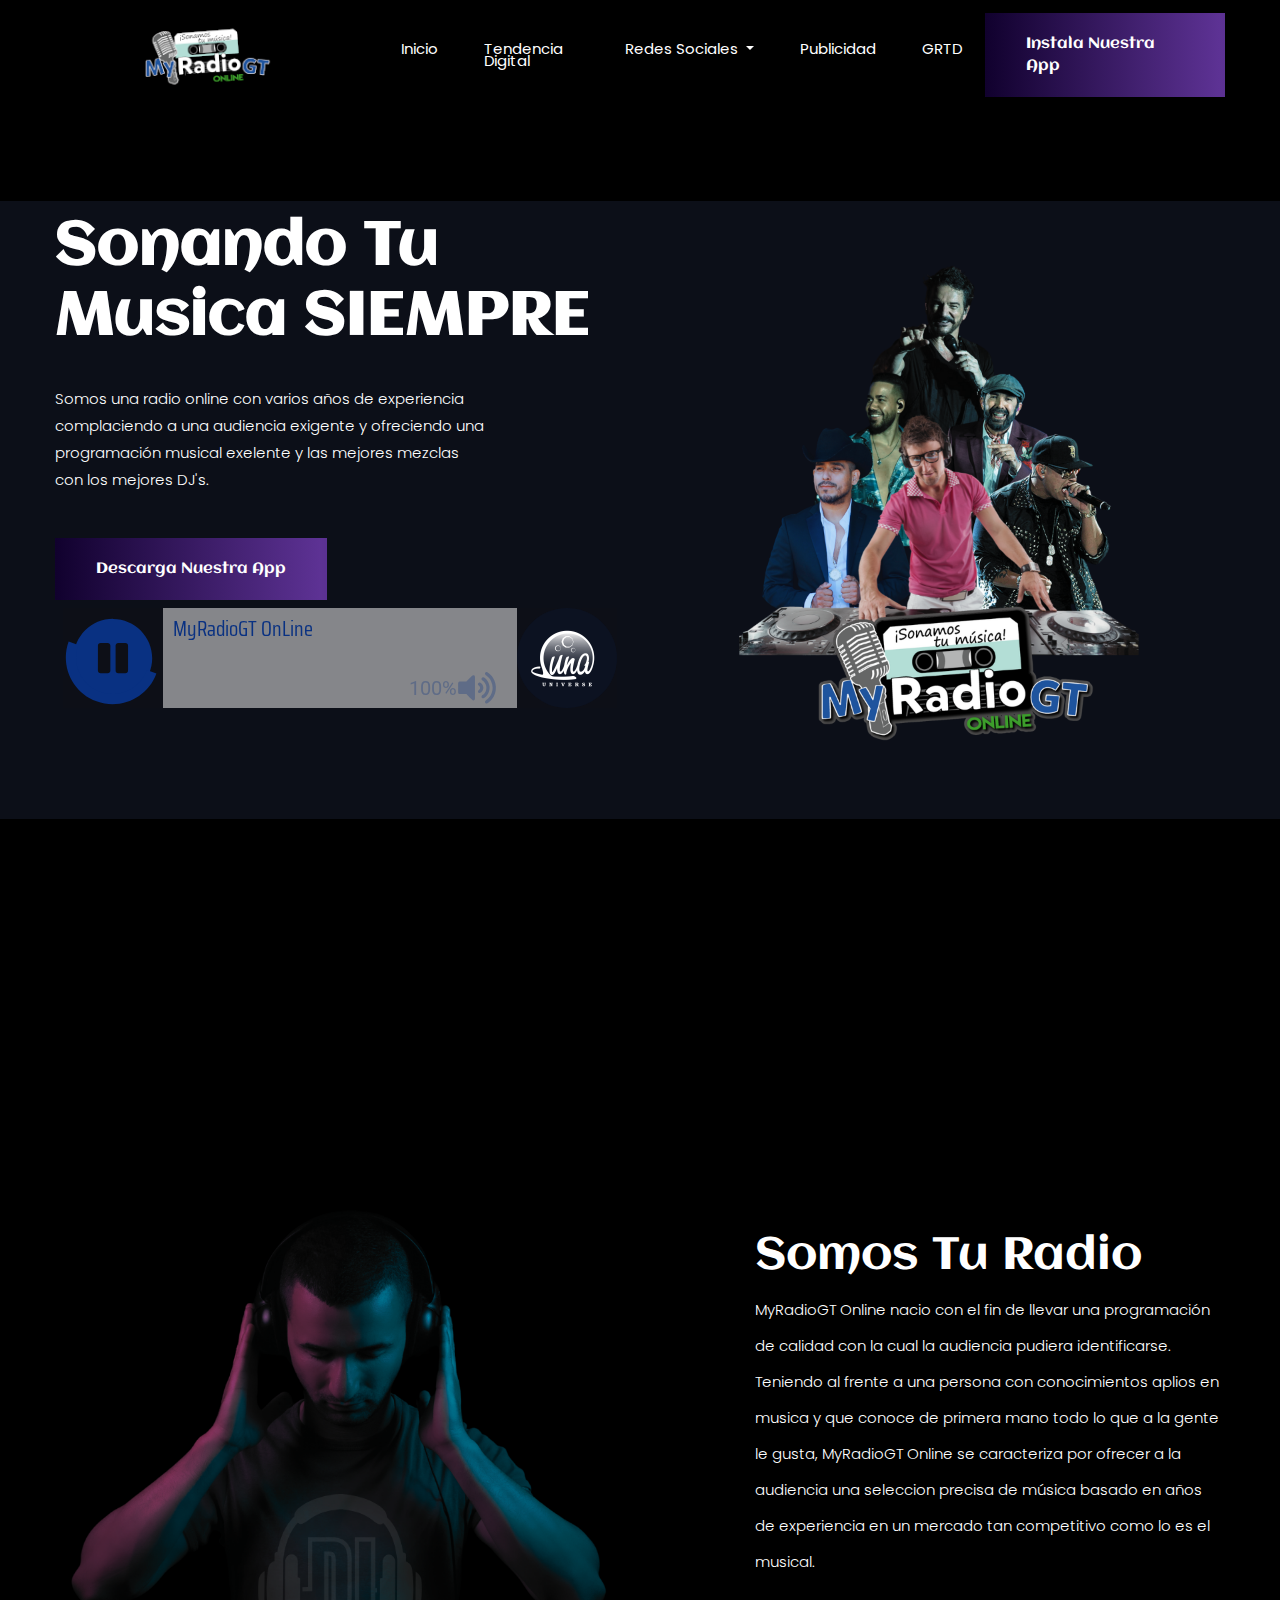
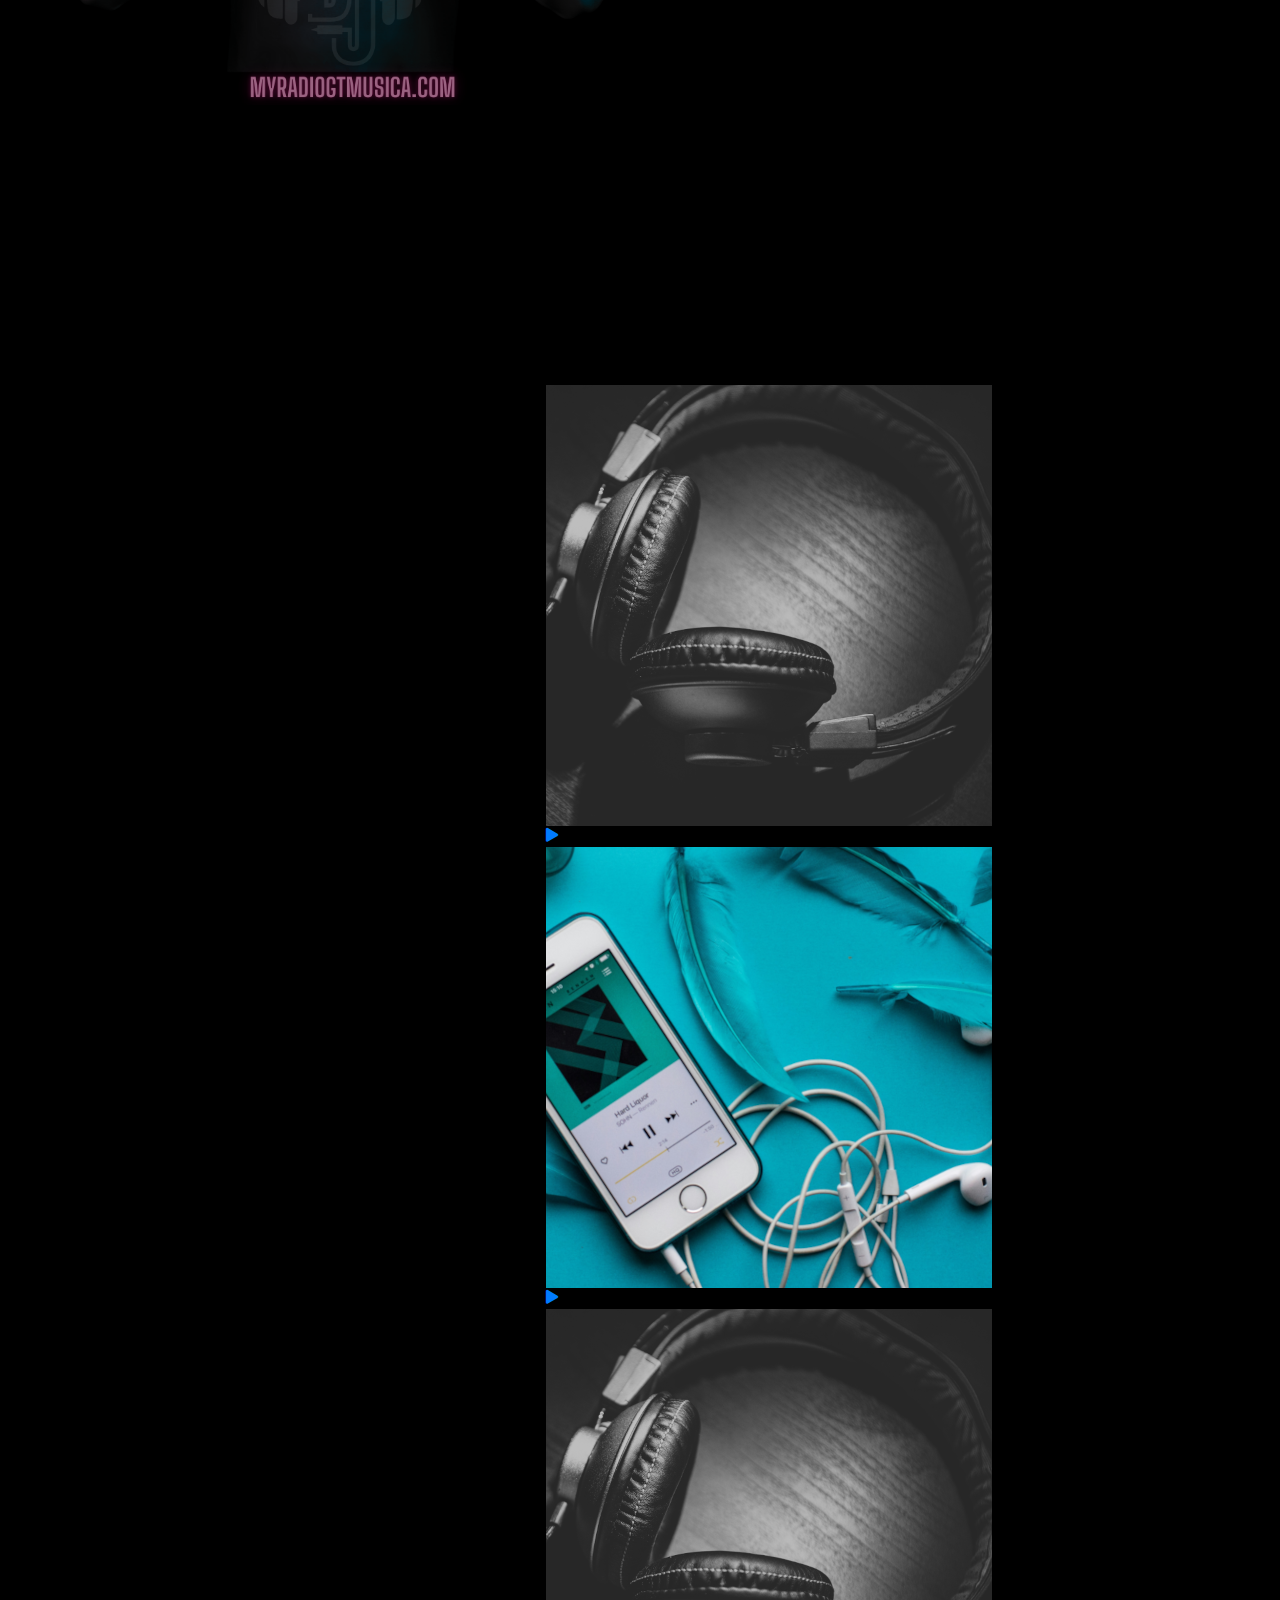
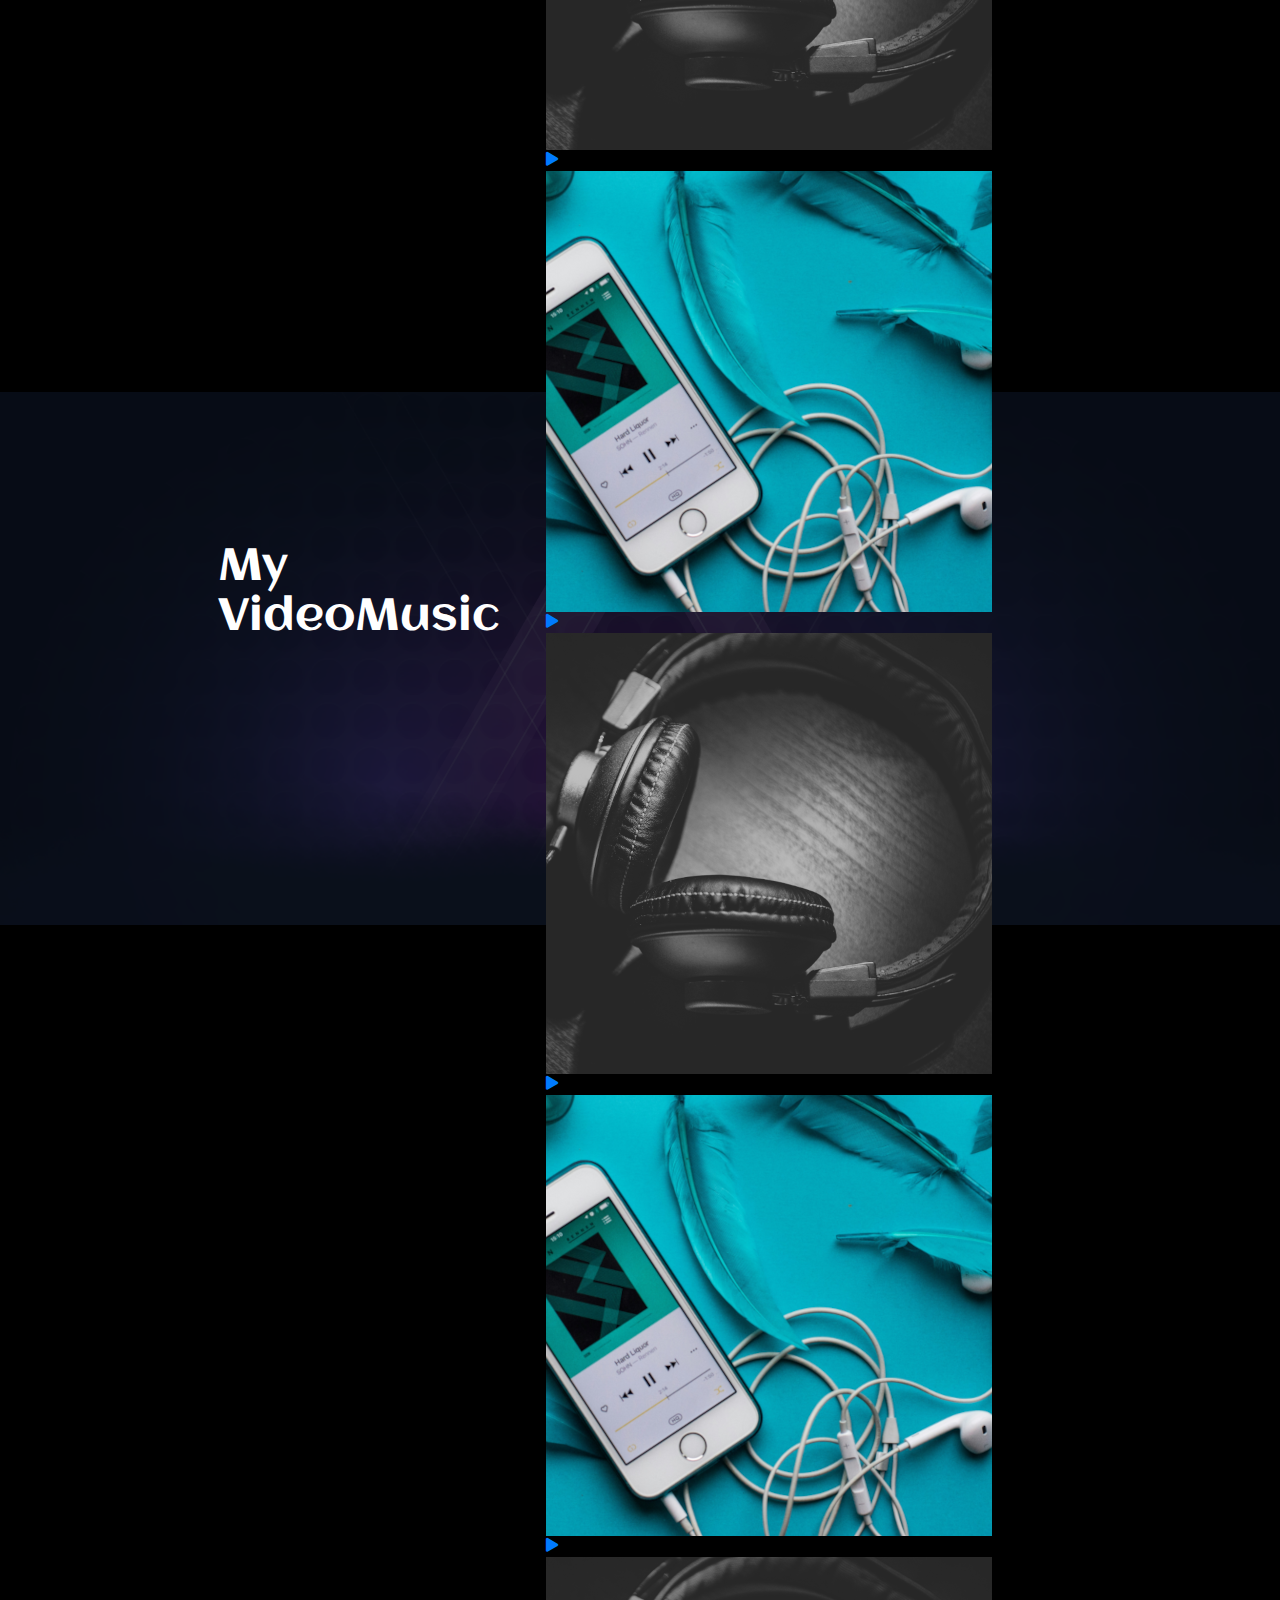
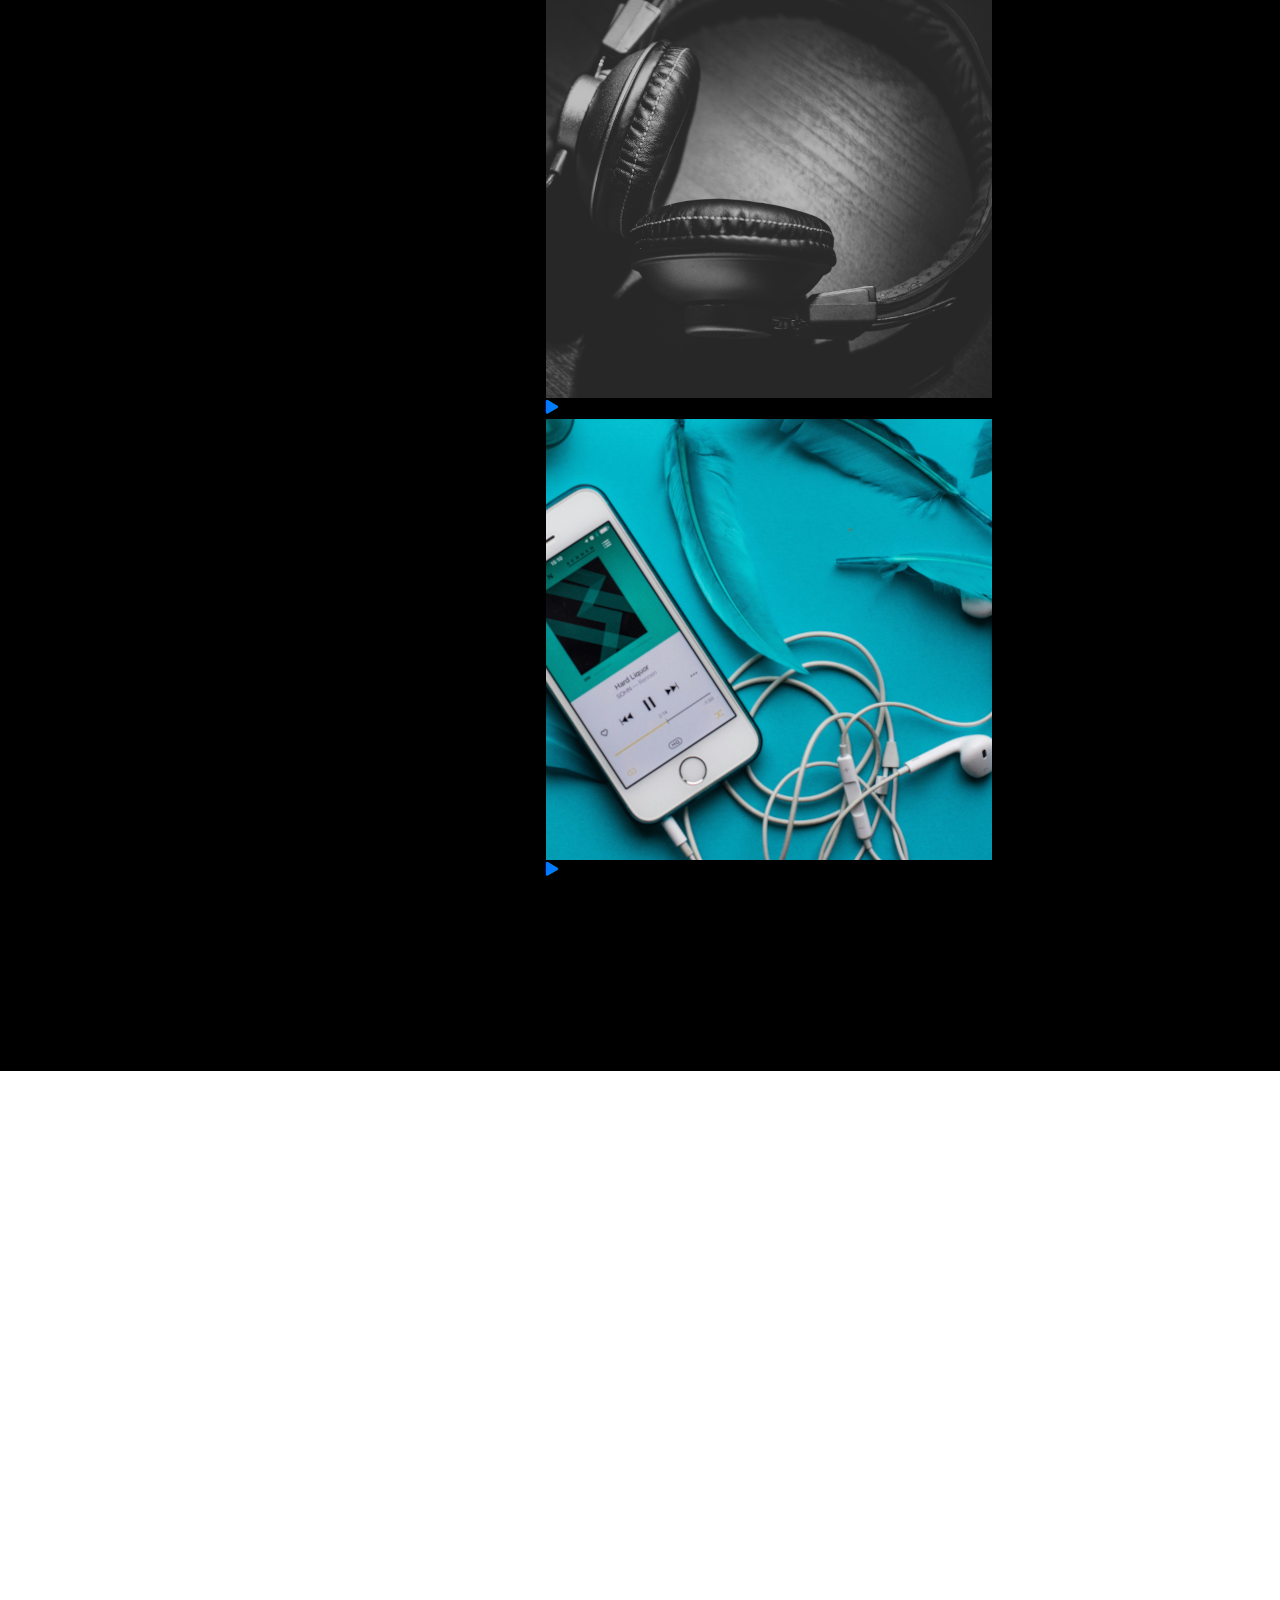
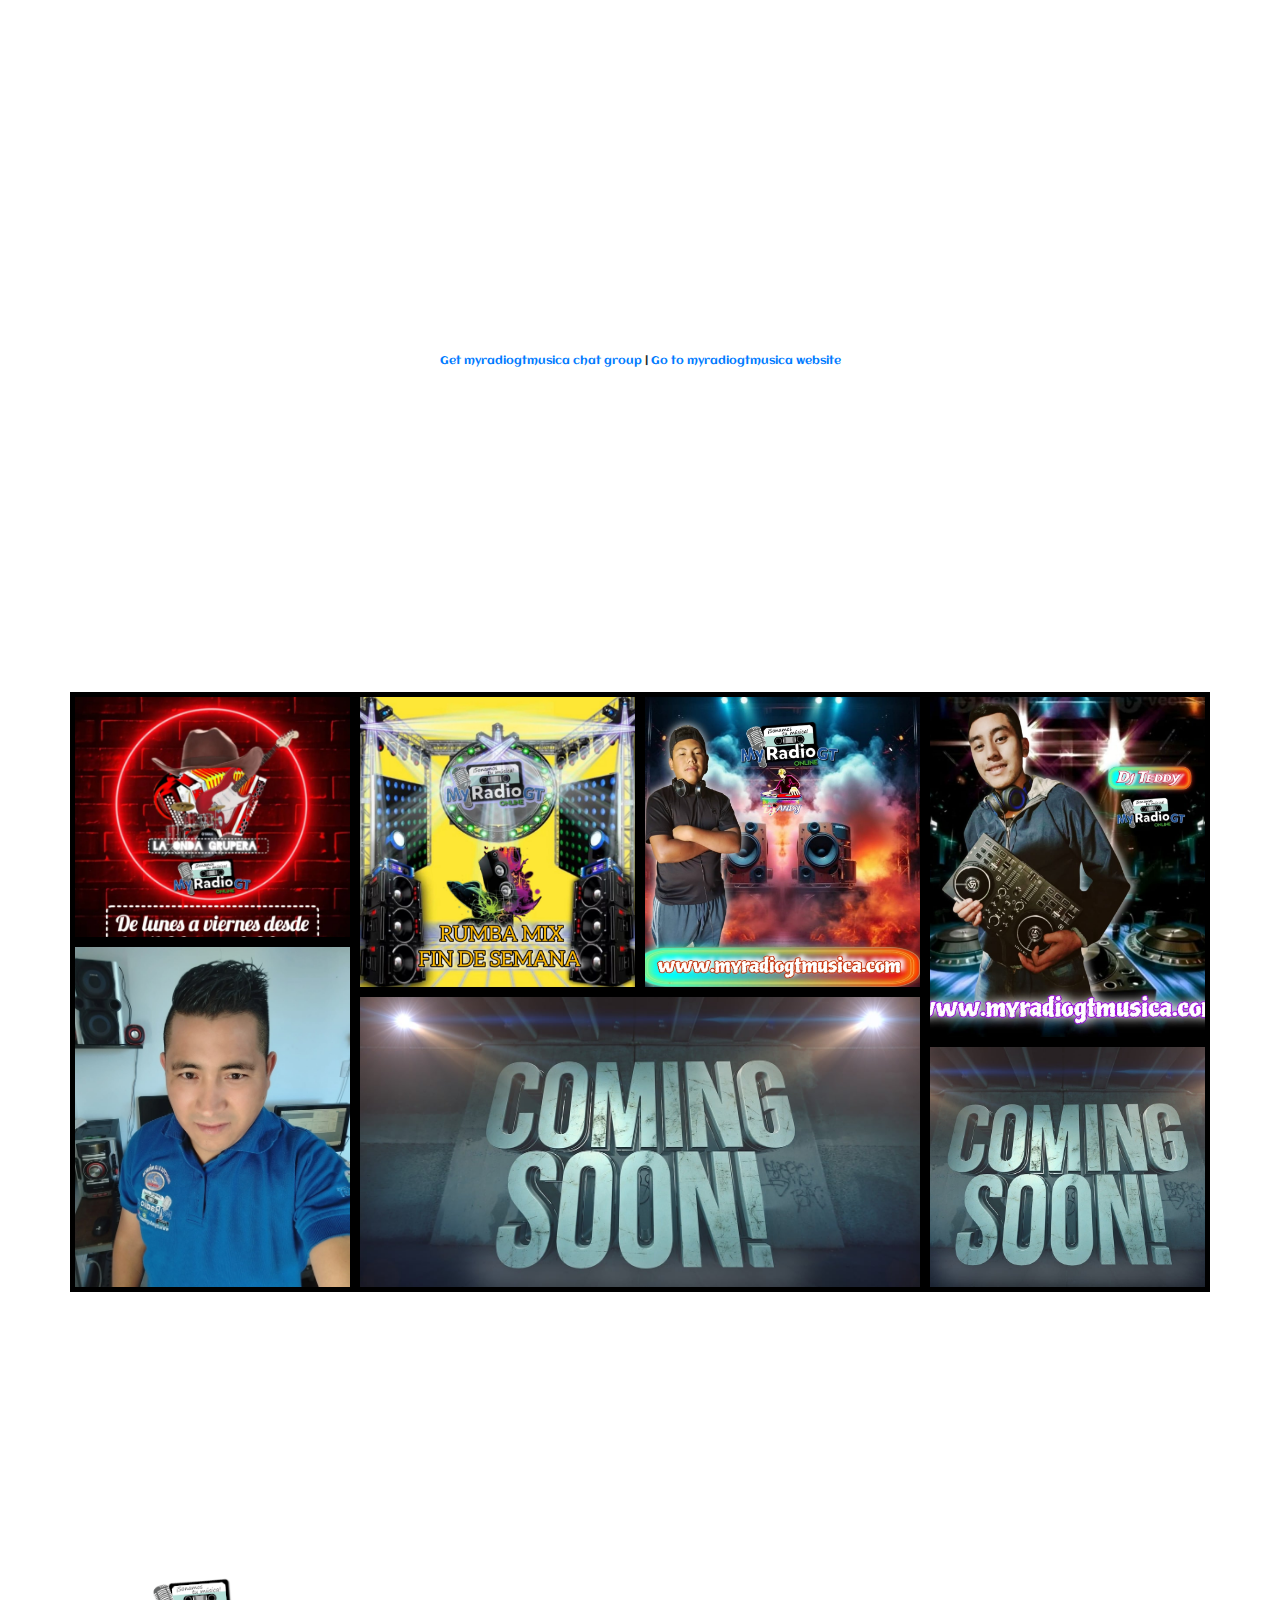
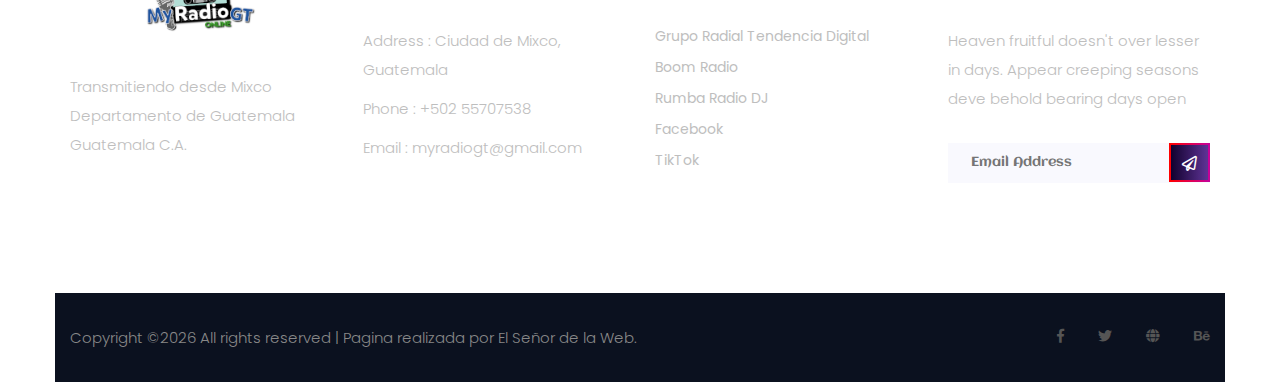
==== commit fc225d6d: "Update index.html" ====
--- a/index.html
+++ b/index.html
@@ -138,8 +138,7 @@
                         </div>
                     </div>
                     <div class="col-md-7 offset-sm-1">
-                        <div class="live_stareams_slide owl-carousel">
-                            <div class="extends_video">
+                        <div class="live_stareams_slide_img">
                                 <img src="img/live_streams_1.png" alt="">
                                 <div class="extends_video">
                                     <a id="play-video_1" class="video-play-button popup-youtube" 
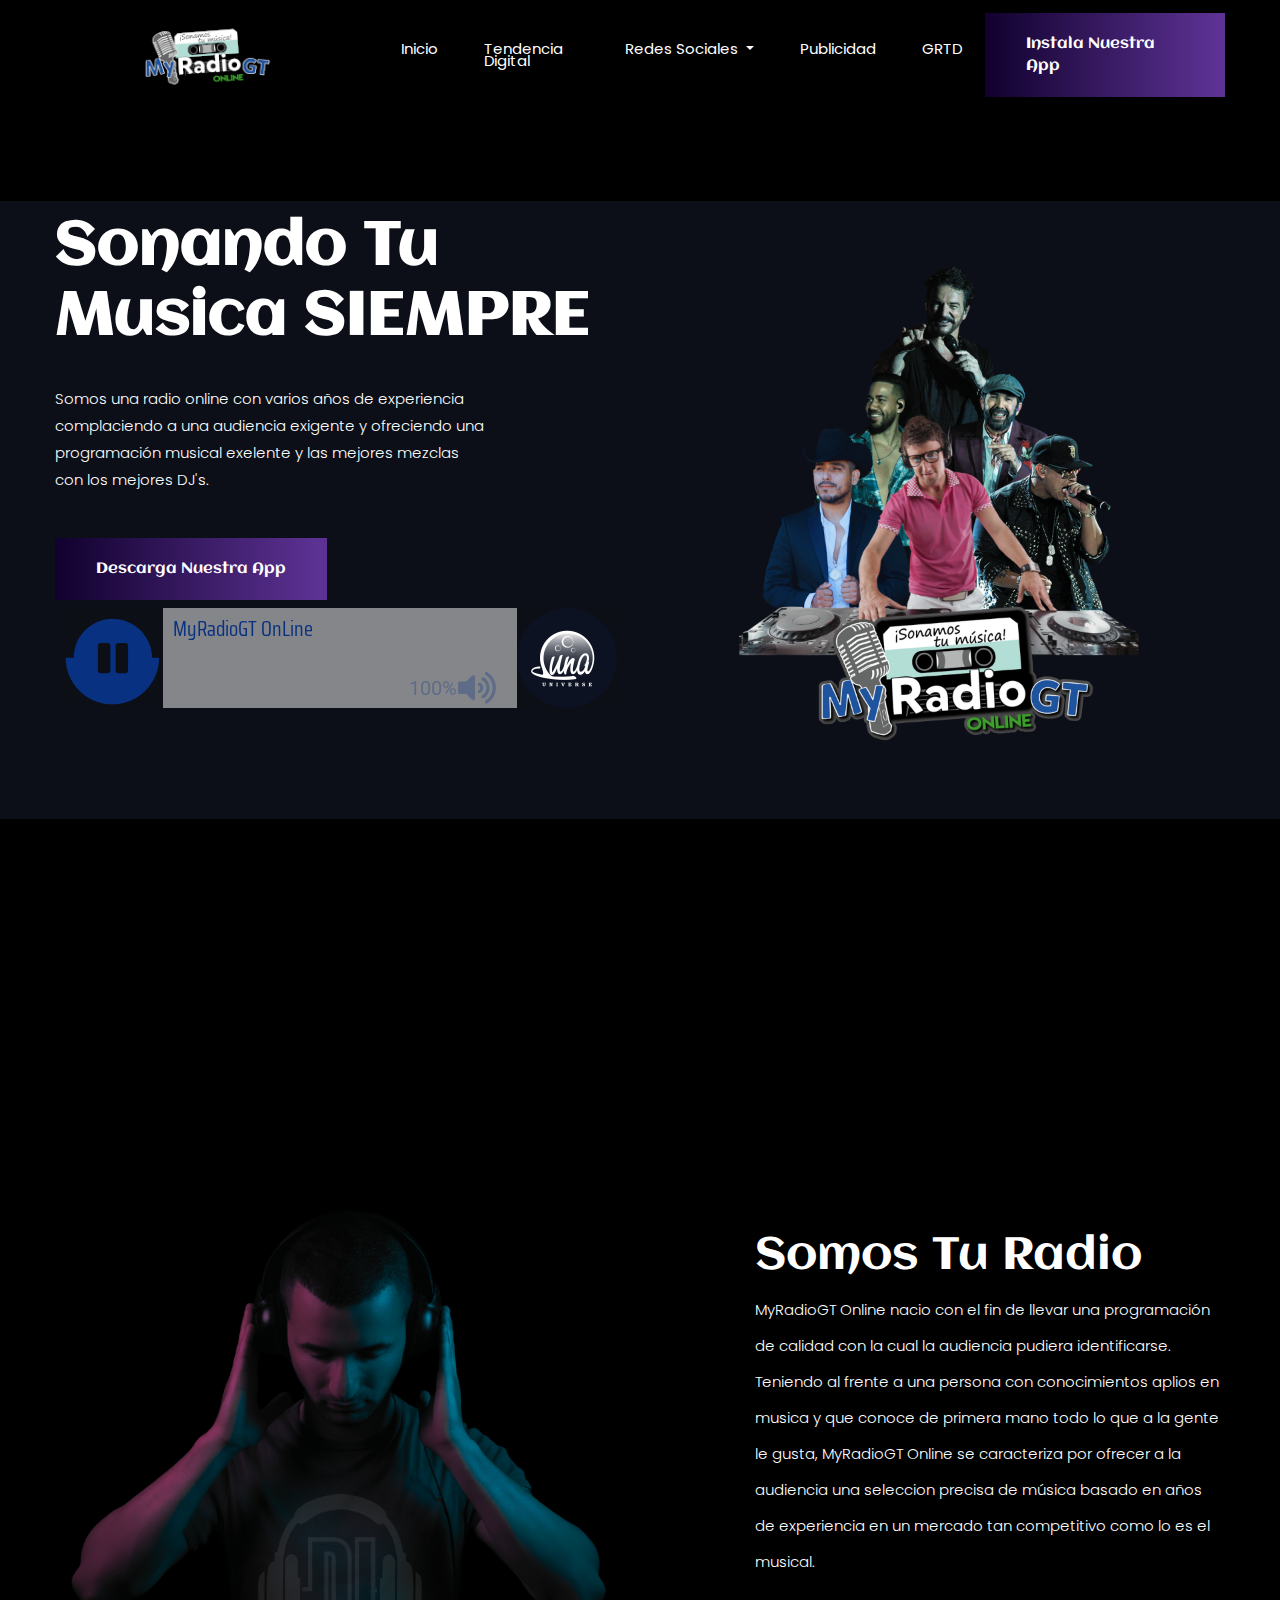
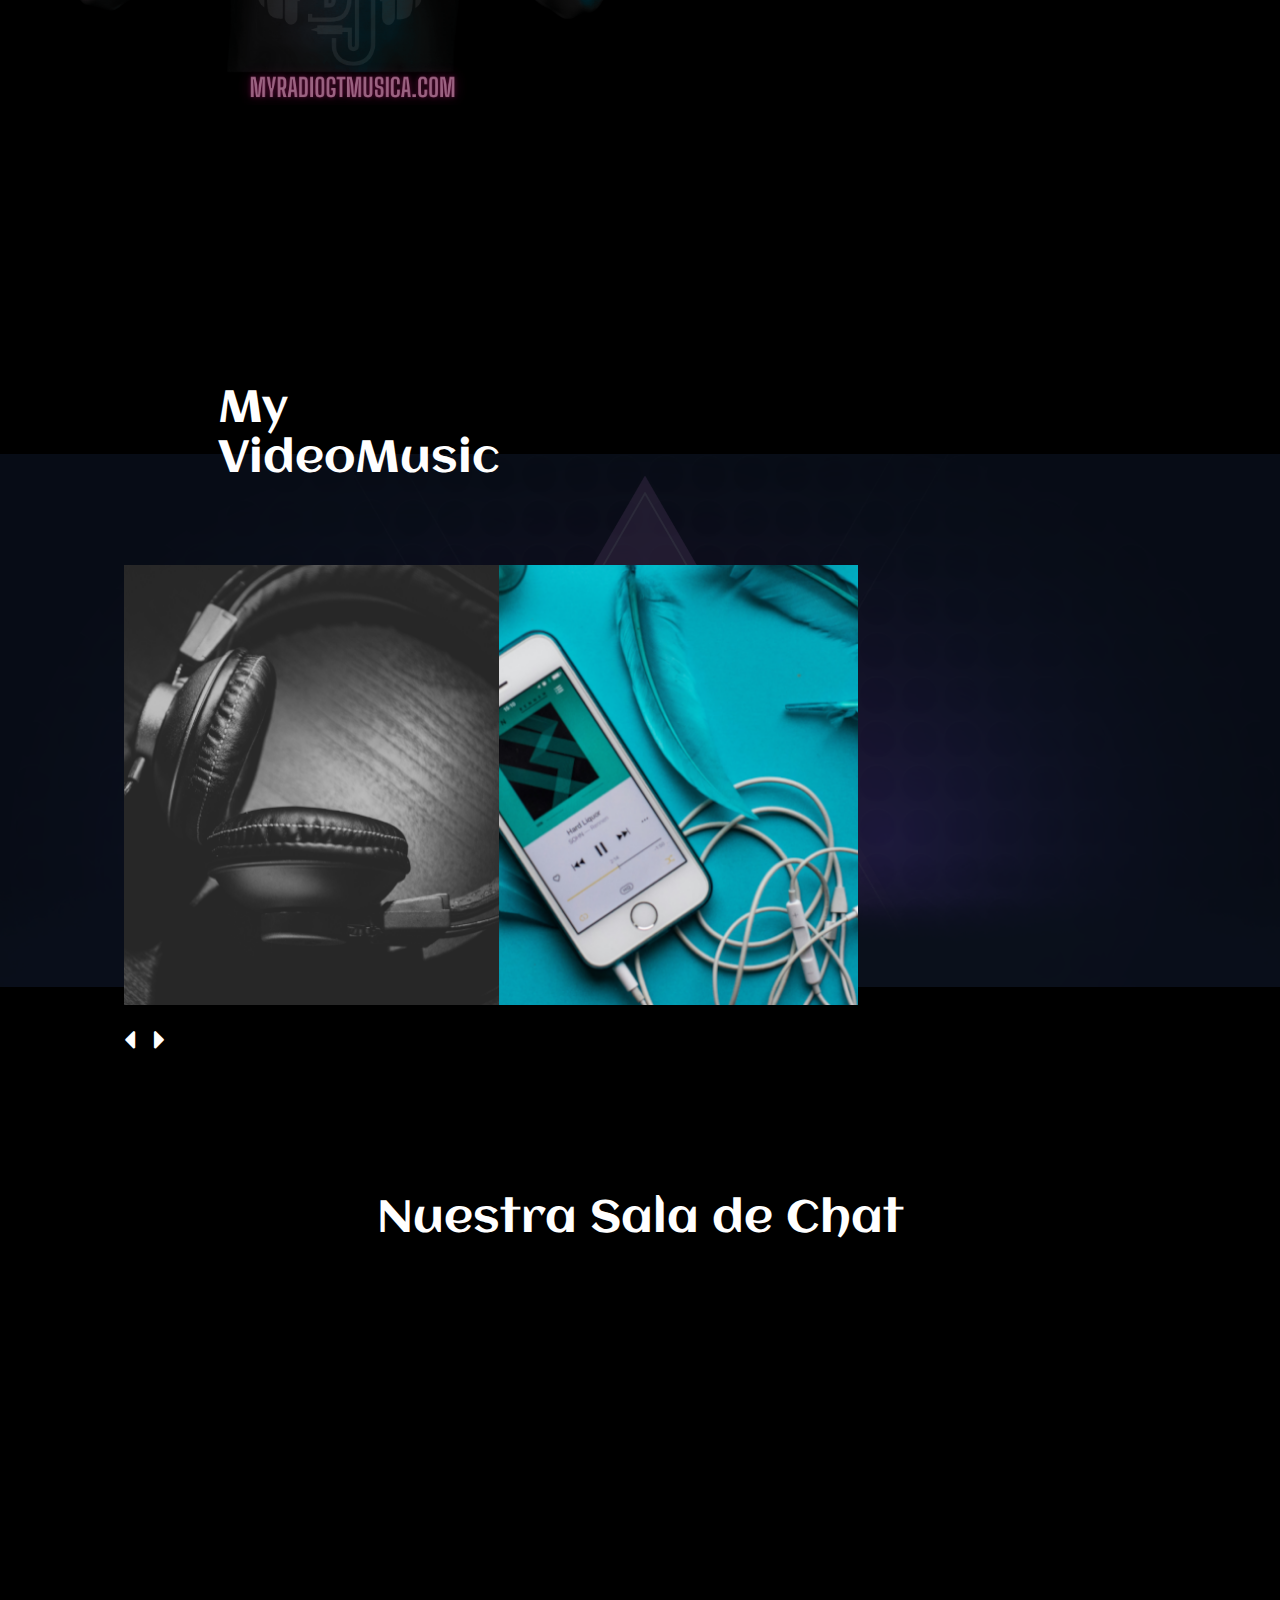
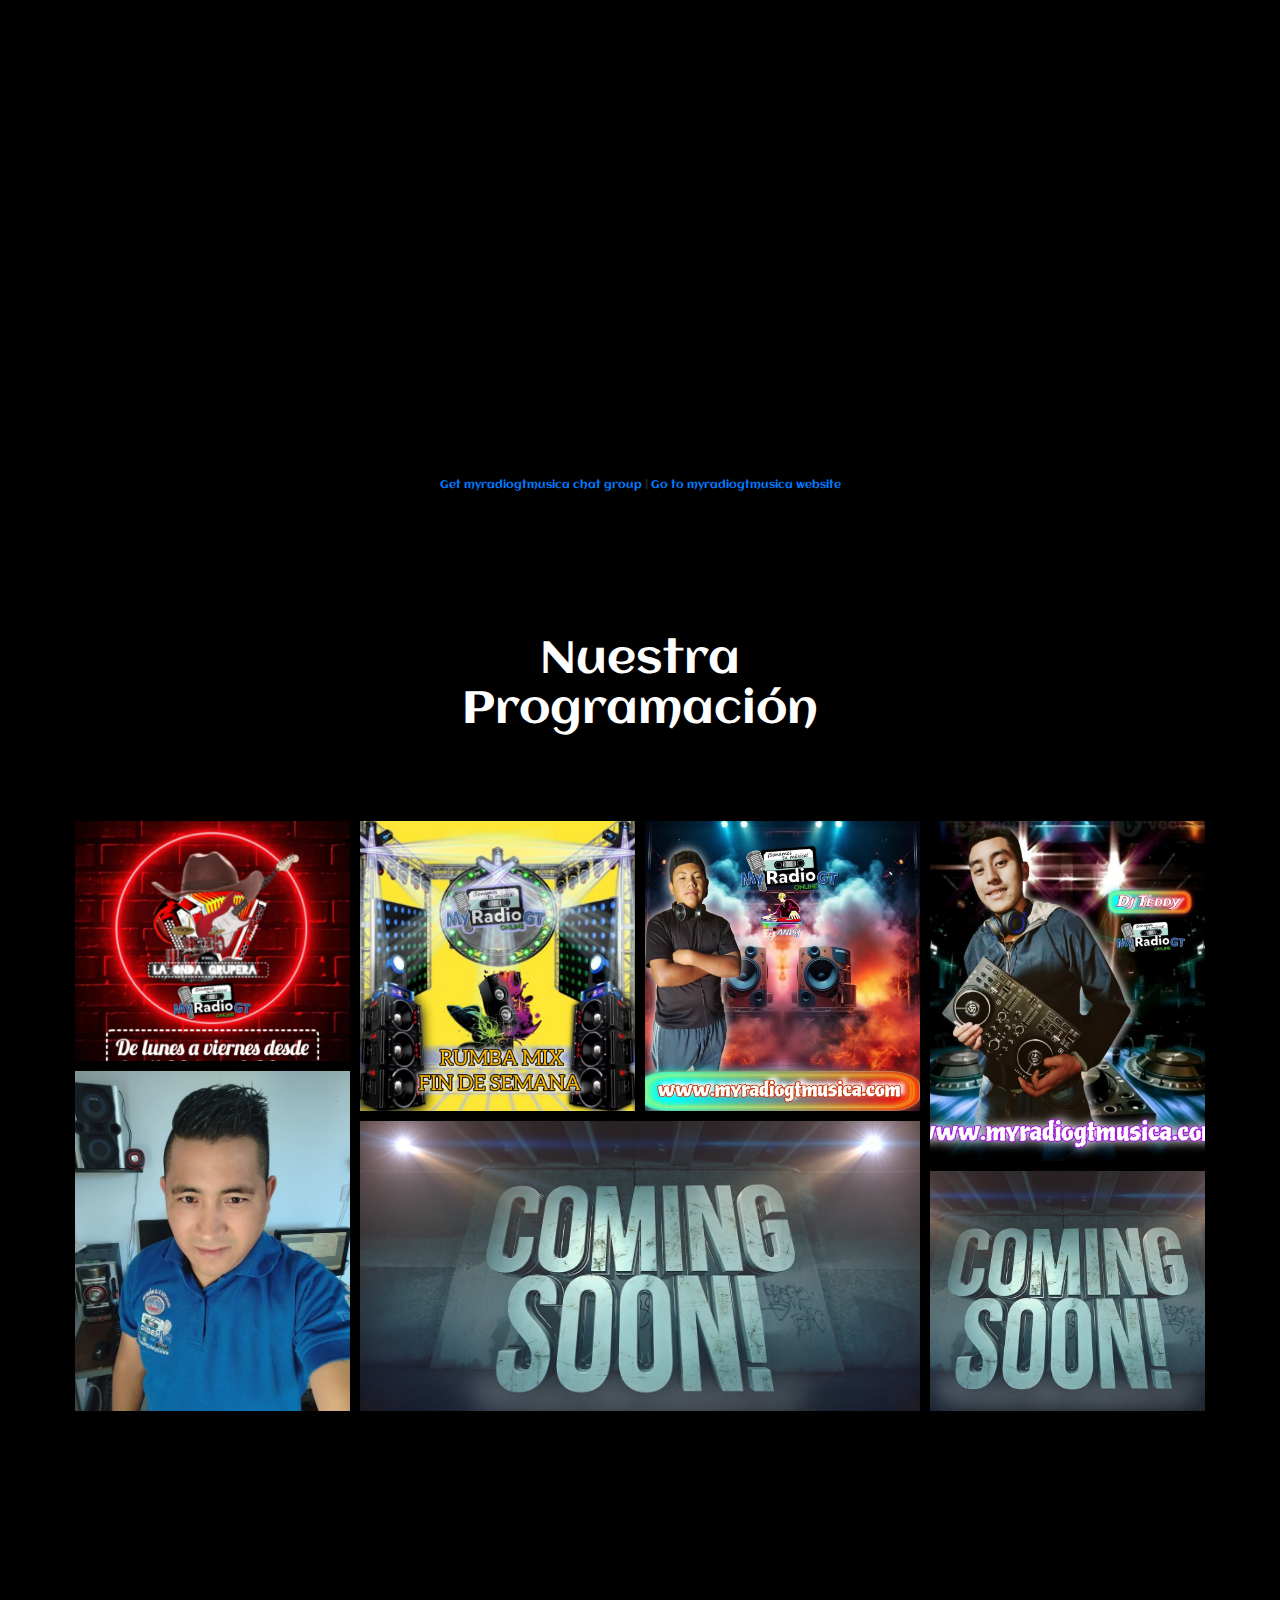
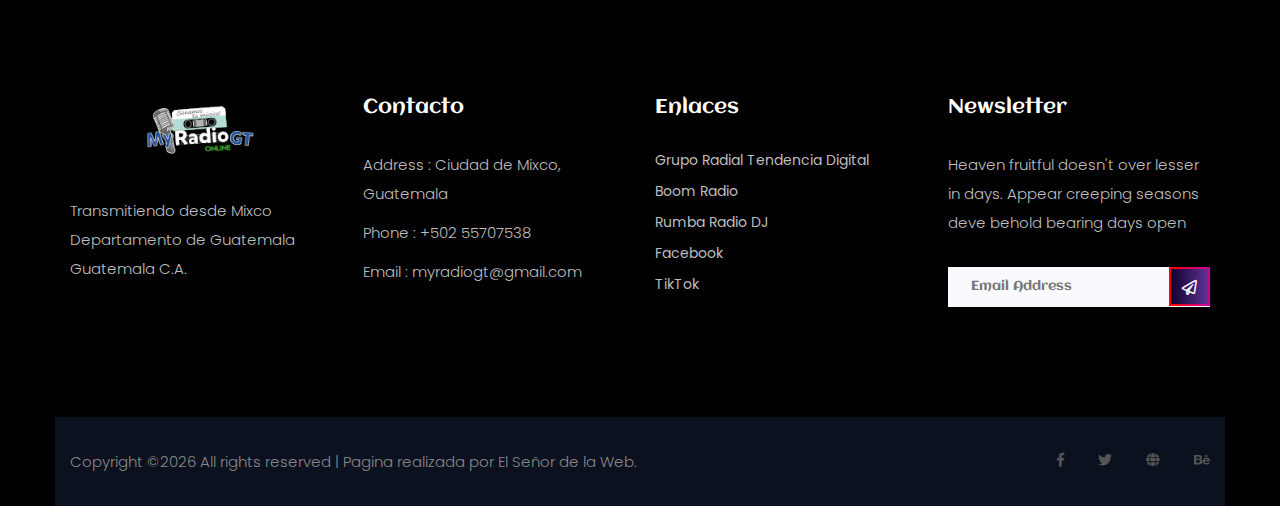
==== commit ab4194dd: "Update index.html" ====
--- a/index.html
+++ b/index.html
@@ -137,8 +137,9 @@
                             <h2>My <br> VideoMusic</h2>
                         </div>
                     </div>
-                    <div class="col-md-7 offset-sm-1">
-                        <div class="live_stareams_slide_img">
+                    <<div class="col-md-7 offset-sm-1">
+                        <div class="live_stareams_slide owl-carousel">
+                            <div class="live_stareams_slide_img">
                                 <img src="img/live_streams_1.png" alt="">
                                 <div class="extends_video">
                                     <a id="play-video_1" class="video-play-button popup-youtube" 
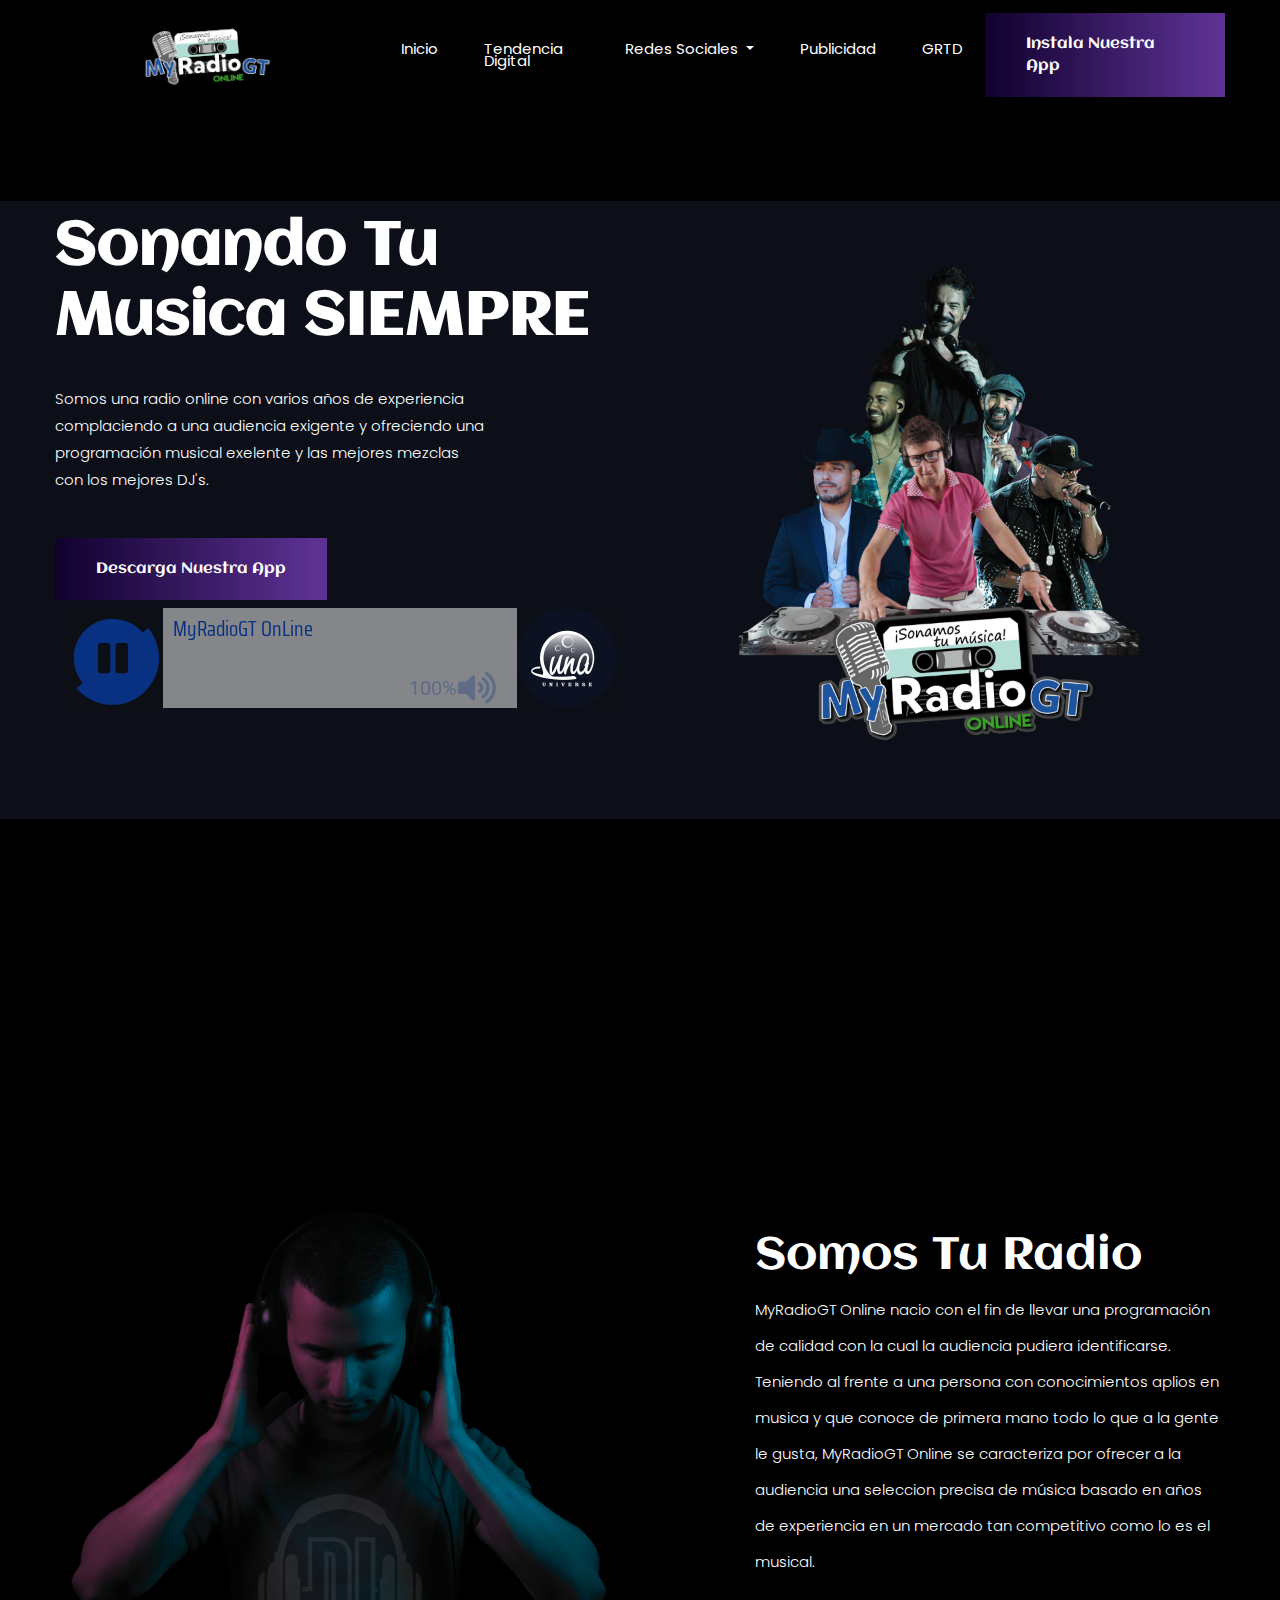
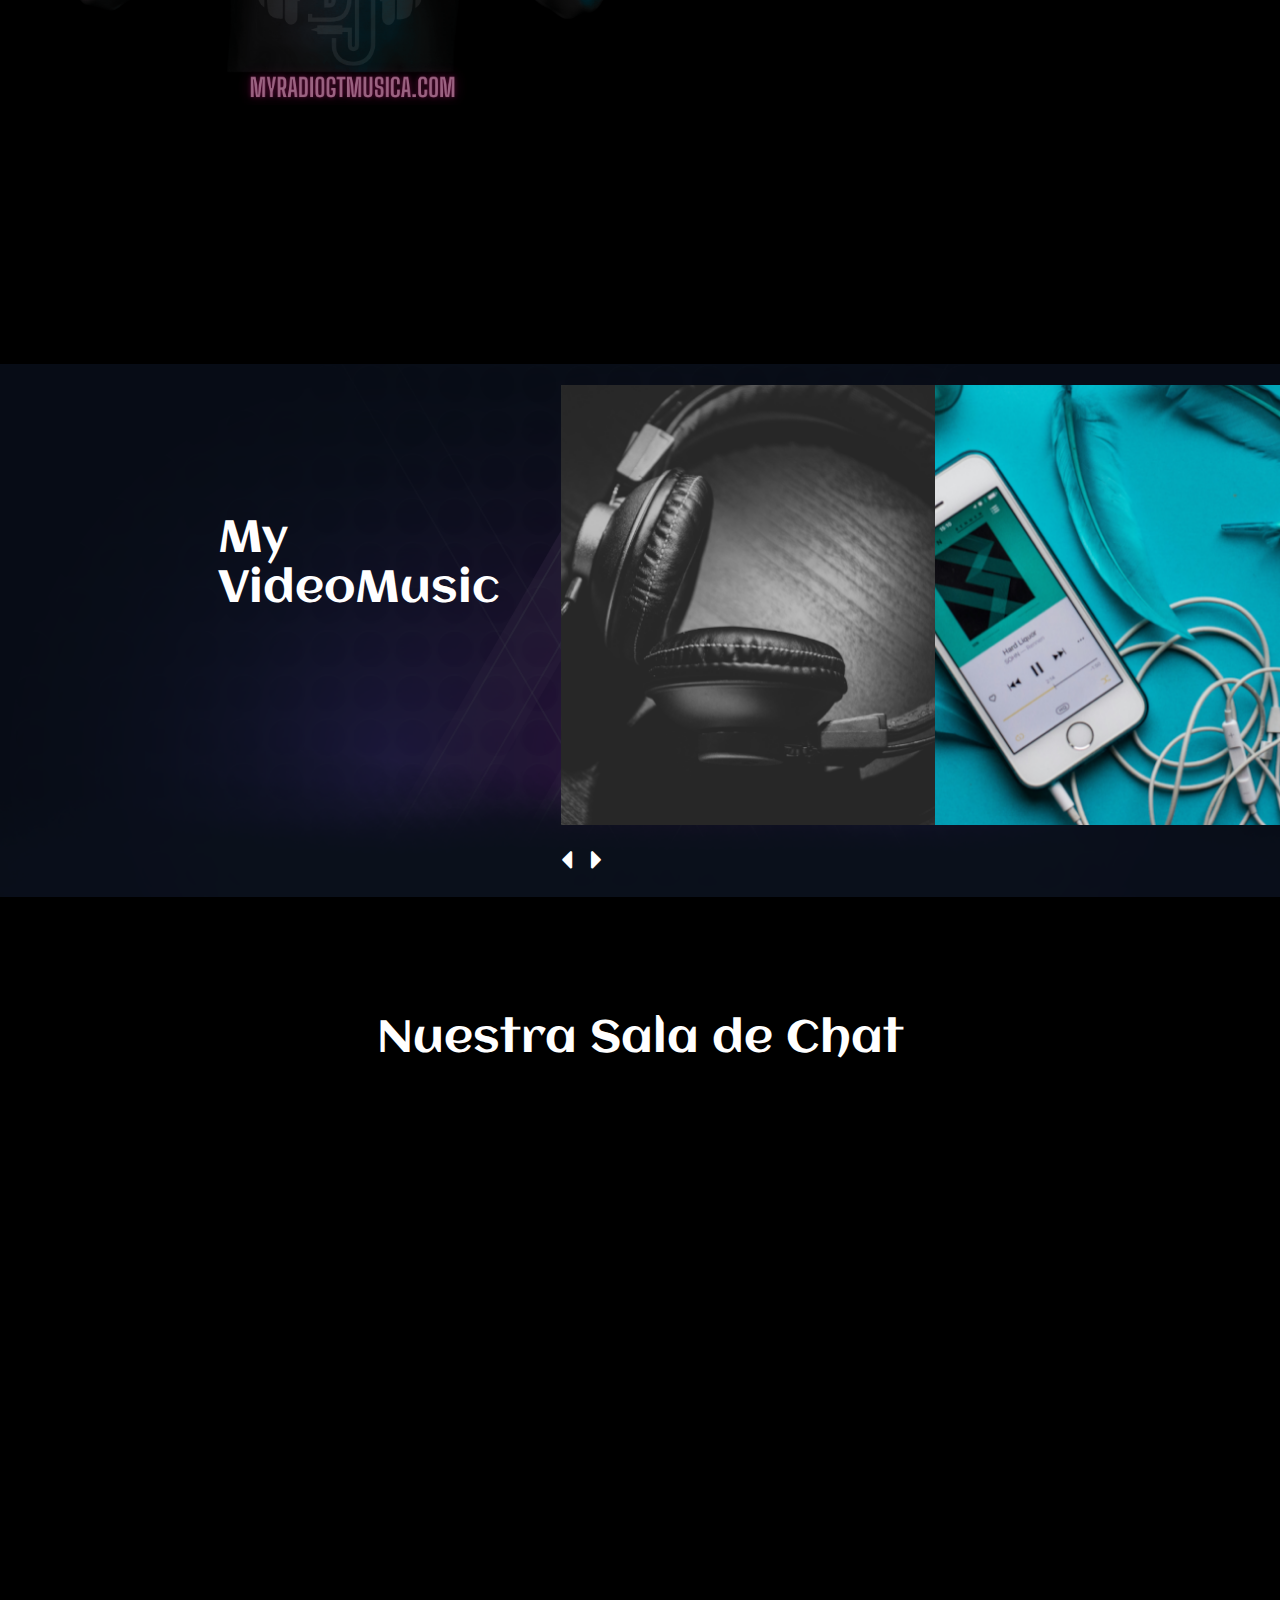
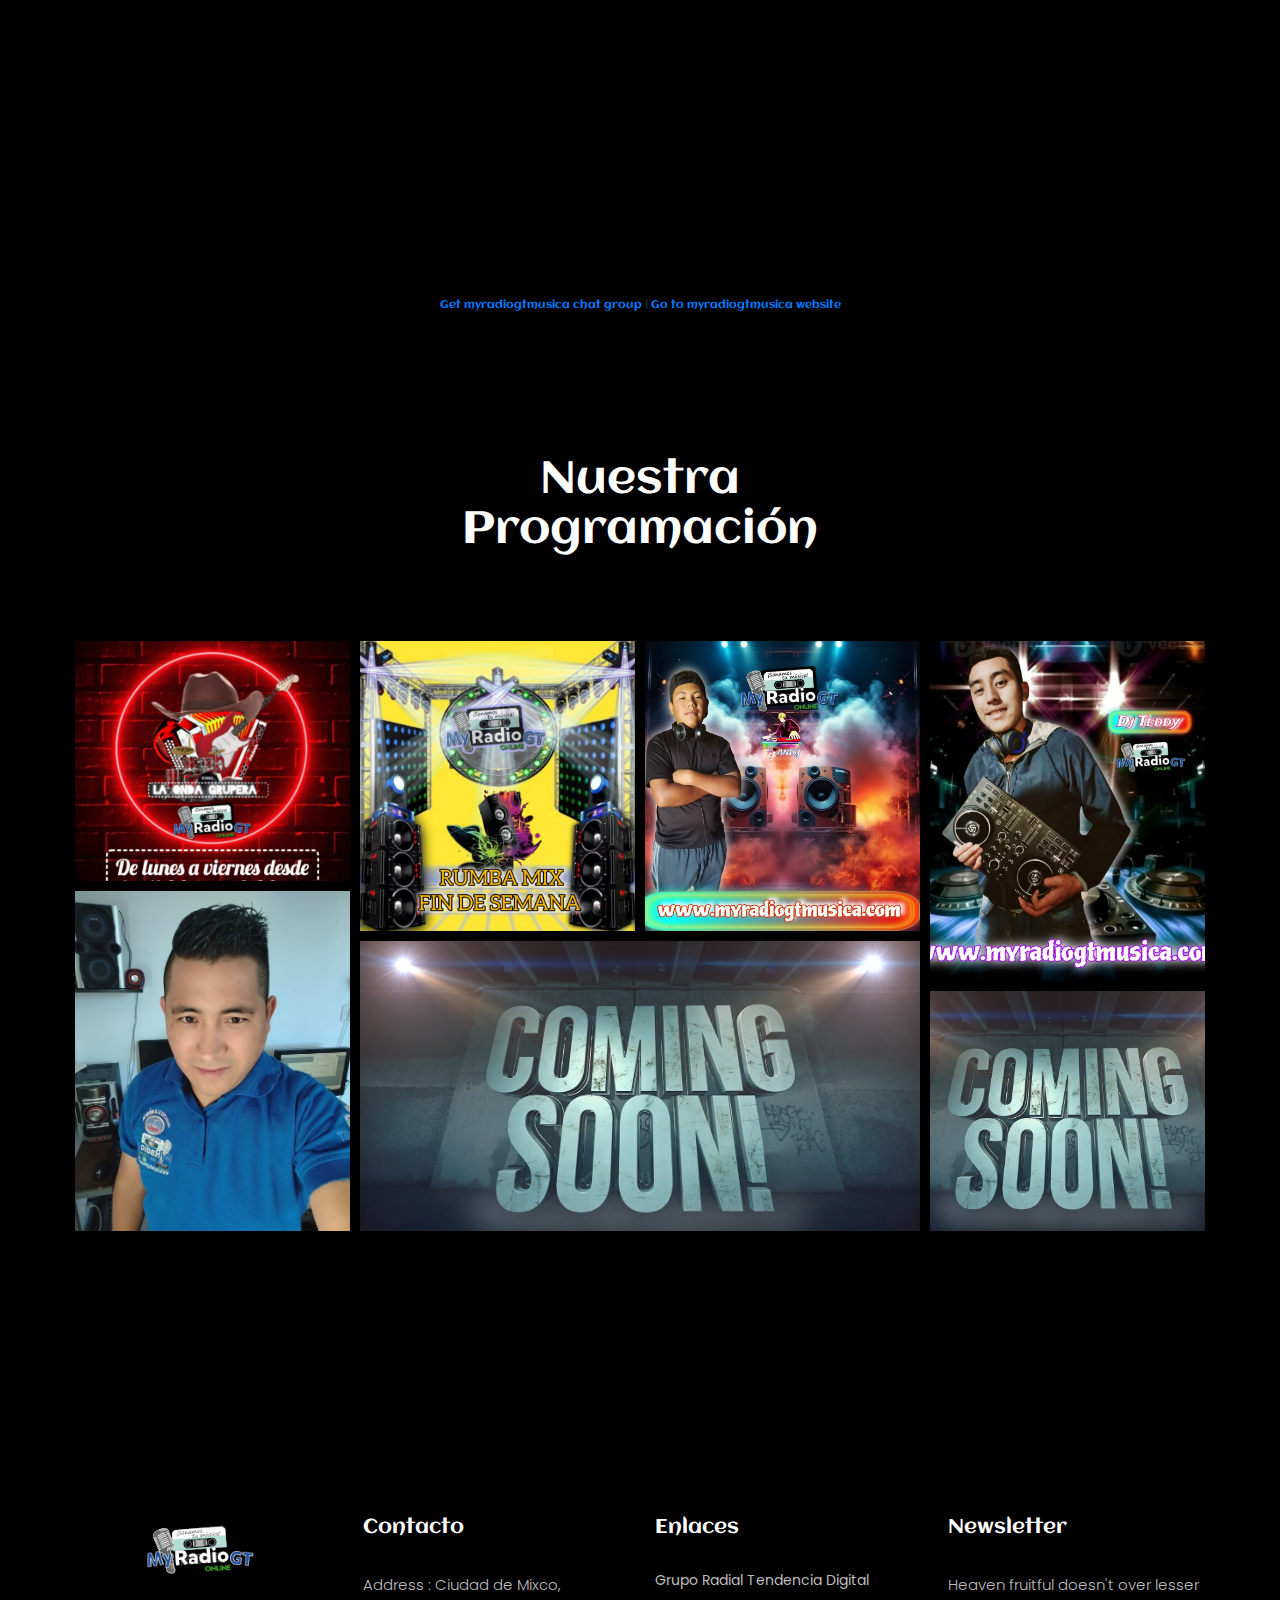
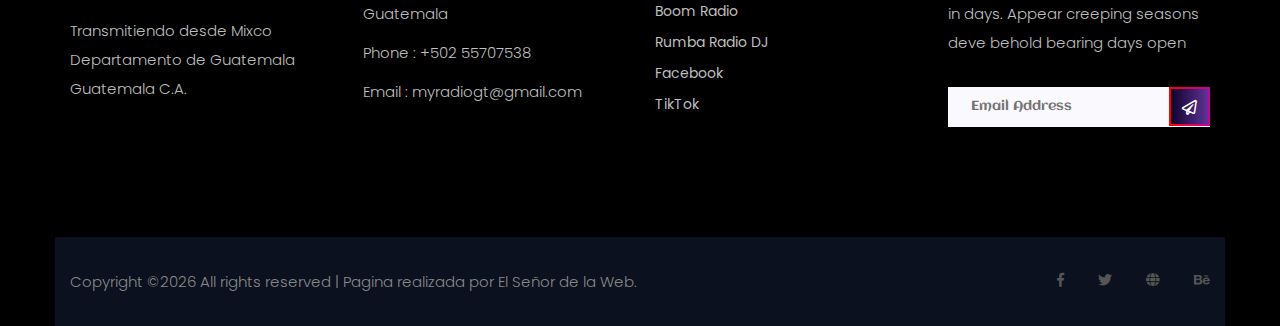
==== commit f5244b85: "Update index.html" ====
--- a/index.html
+++ b/index.html
@@ -137,7 +137,7 @@
                             <h2>My <br> VideoMusic</h2>
                         </div>
                     </div>
-                    <<div class="col-md-7 offset-sm-1">
+                    <div class="col-md-7 offset-sm-1">
                         <div class="live_stareams_slide owl-carousel">
                             <div class="live_stareams_slide_img">
                                 <img src="img/live_streams_1.png" alt="">
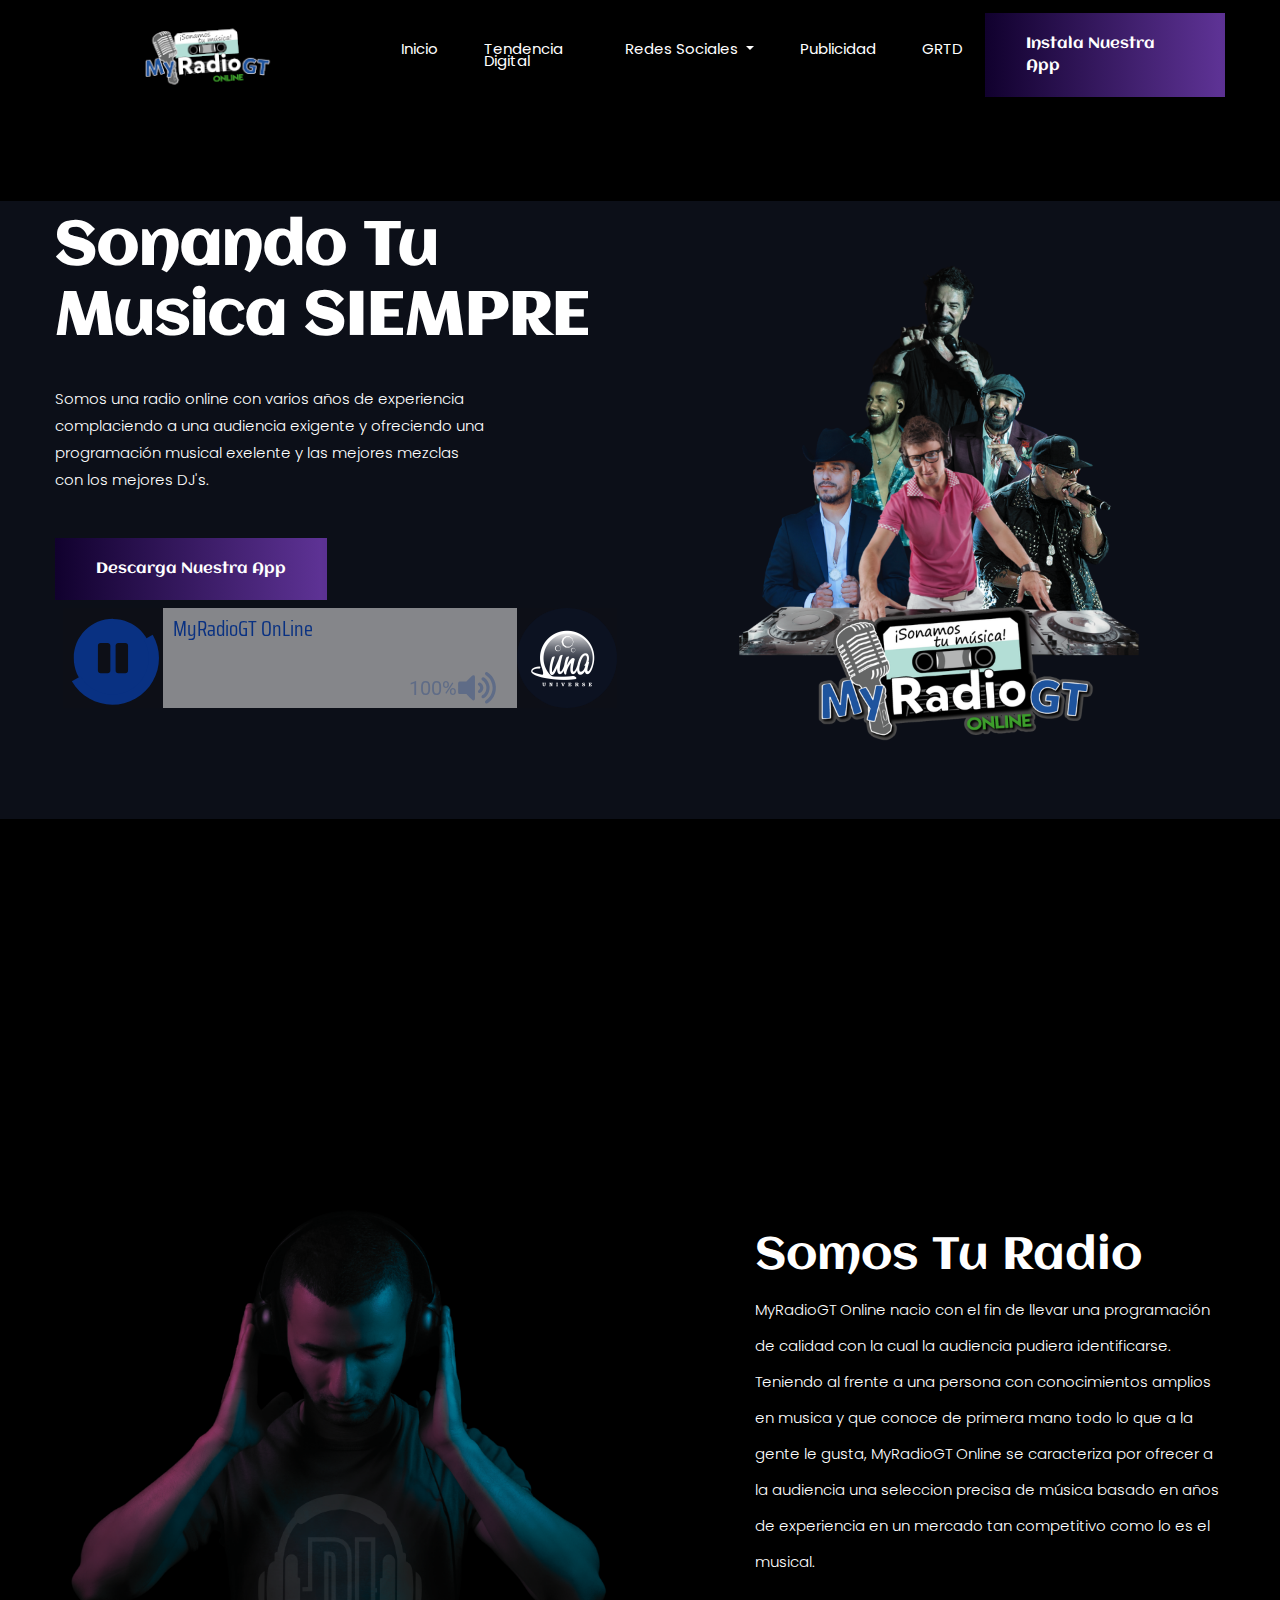
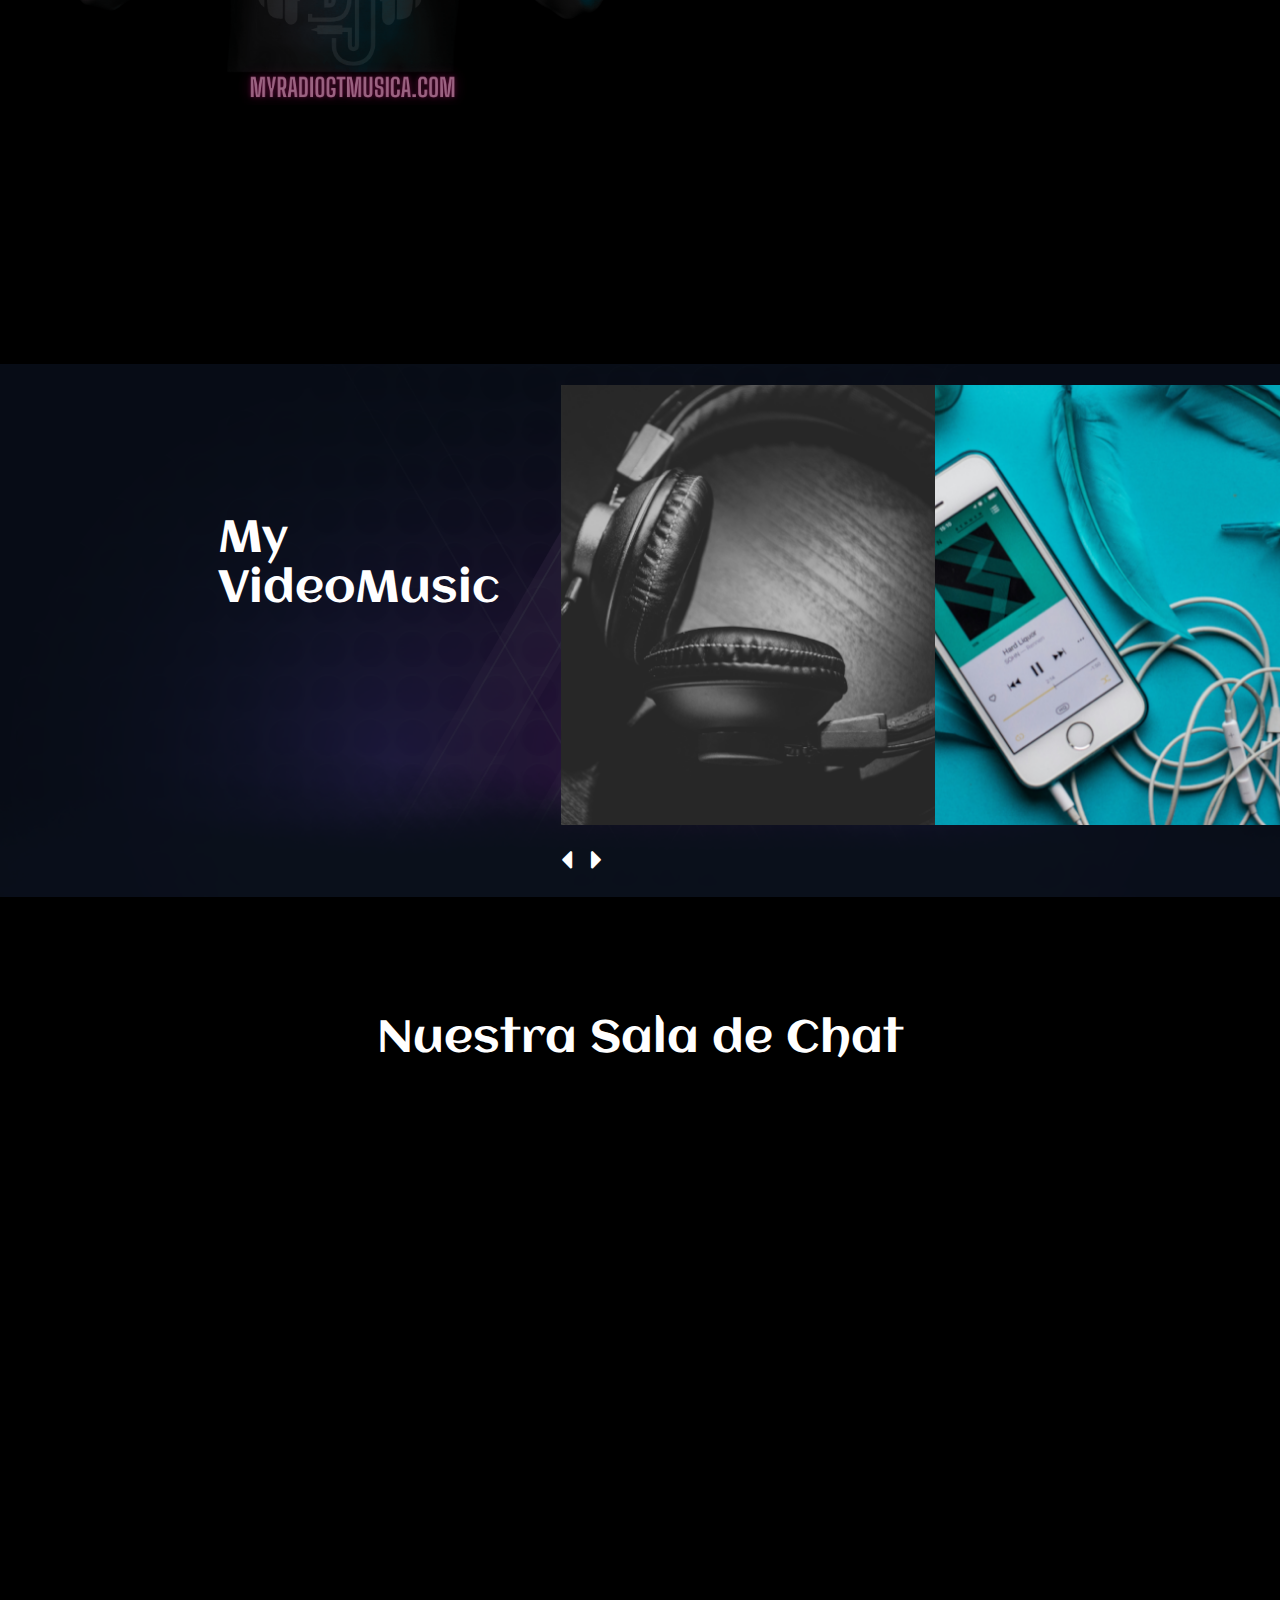
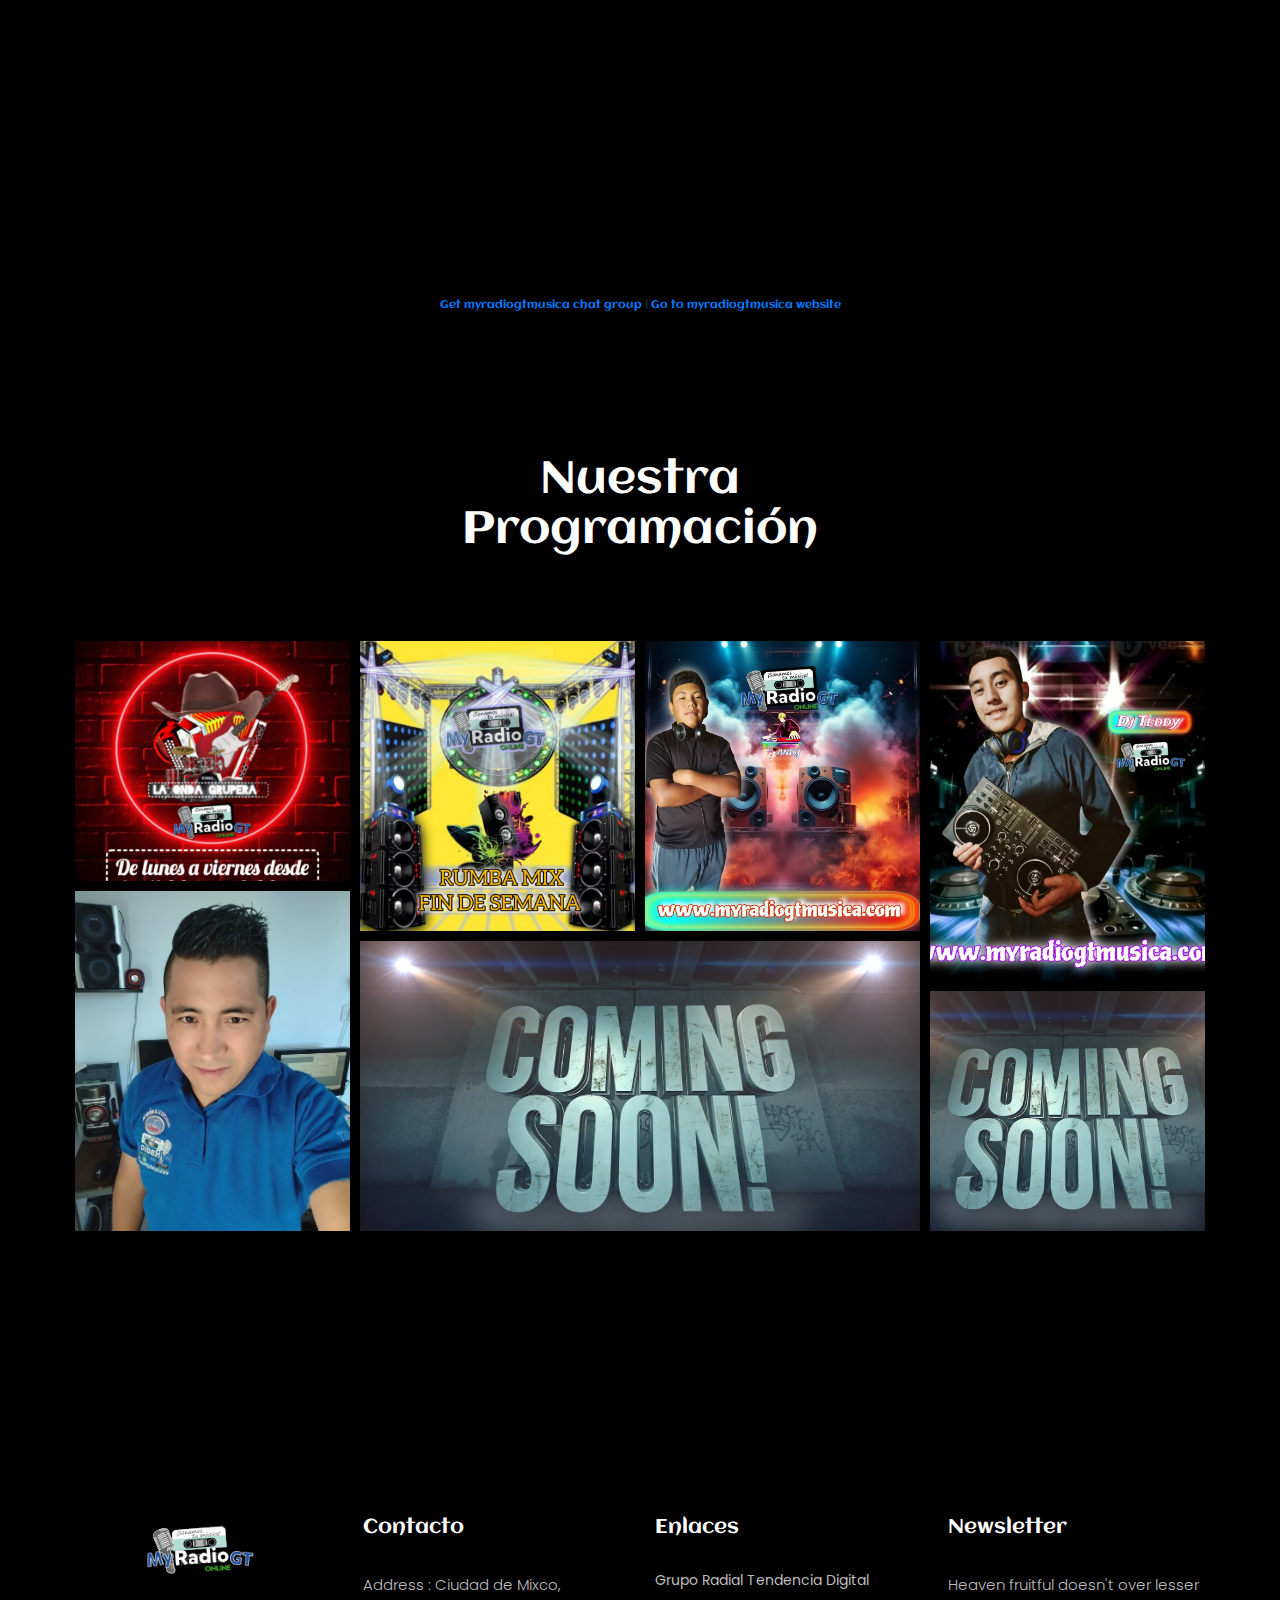
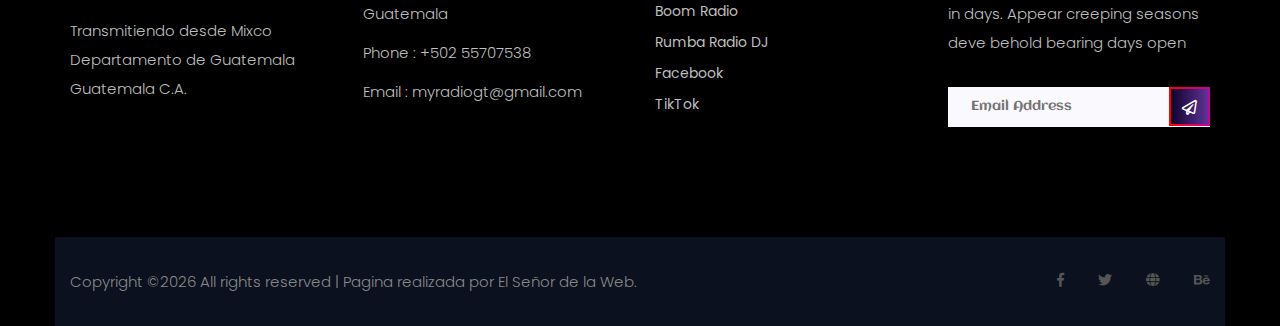
==== commit cfac5a2d: "Update index.html" ====
--- a/index.html
+++ b/index.html
@@ -117,7 +117,7 @@
                             <p>MyRadioGT Online nacio con el fin
                                 de llevar una programación de
                                 calidad con la cual la audiencia pudiera identificarse.
-                                Teniendo al frente a una persona con conocimientos aplios
+                                Teniendo al frente a una persona con conocimientos amplios
                                 en musica y que conoce de primera mano todo lo que a la gente le gusta,
                                 MyRadioGT Online se caracteriza por ofrecer a la audiencia una seleccion precisa
                                 de música basado en años de experiencia en un mercado tan competitivo como lo es el musical. </p>
